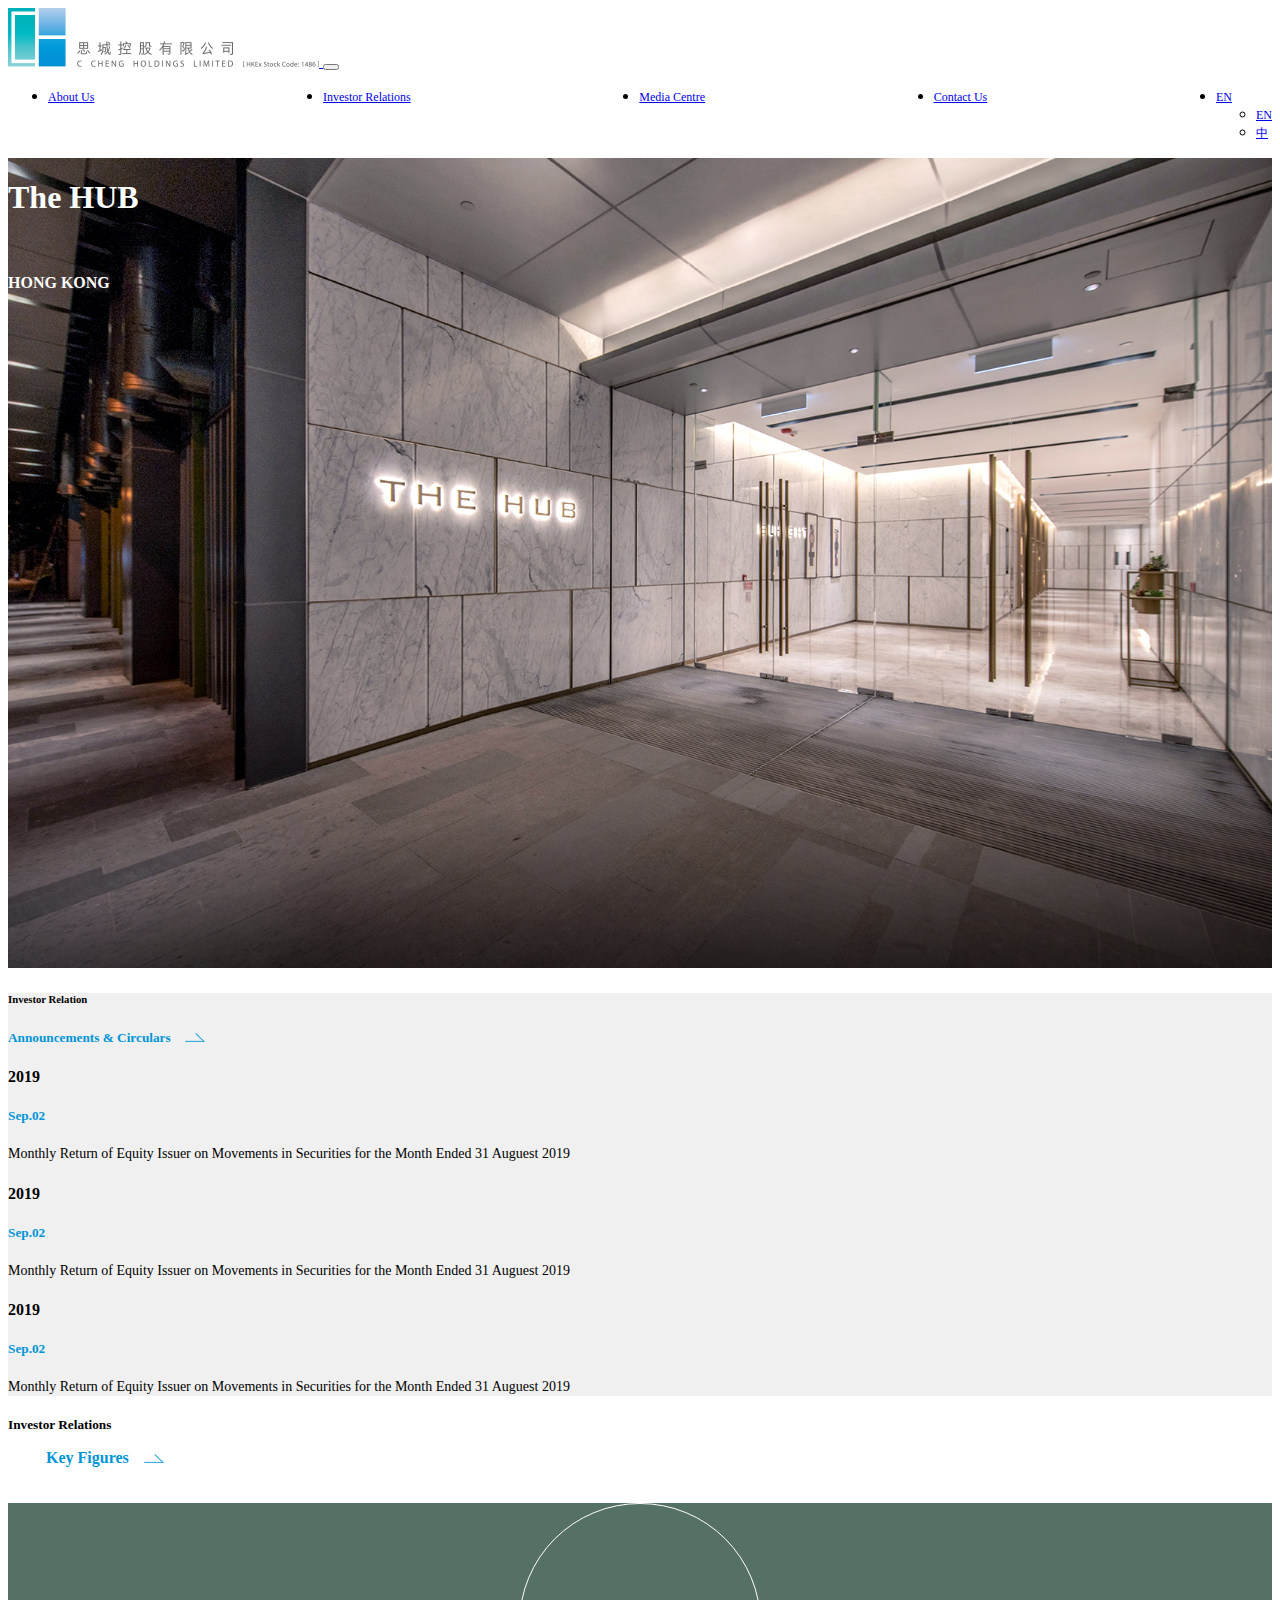
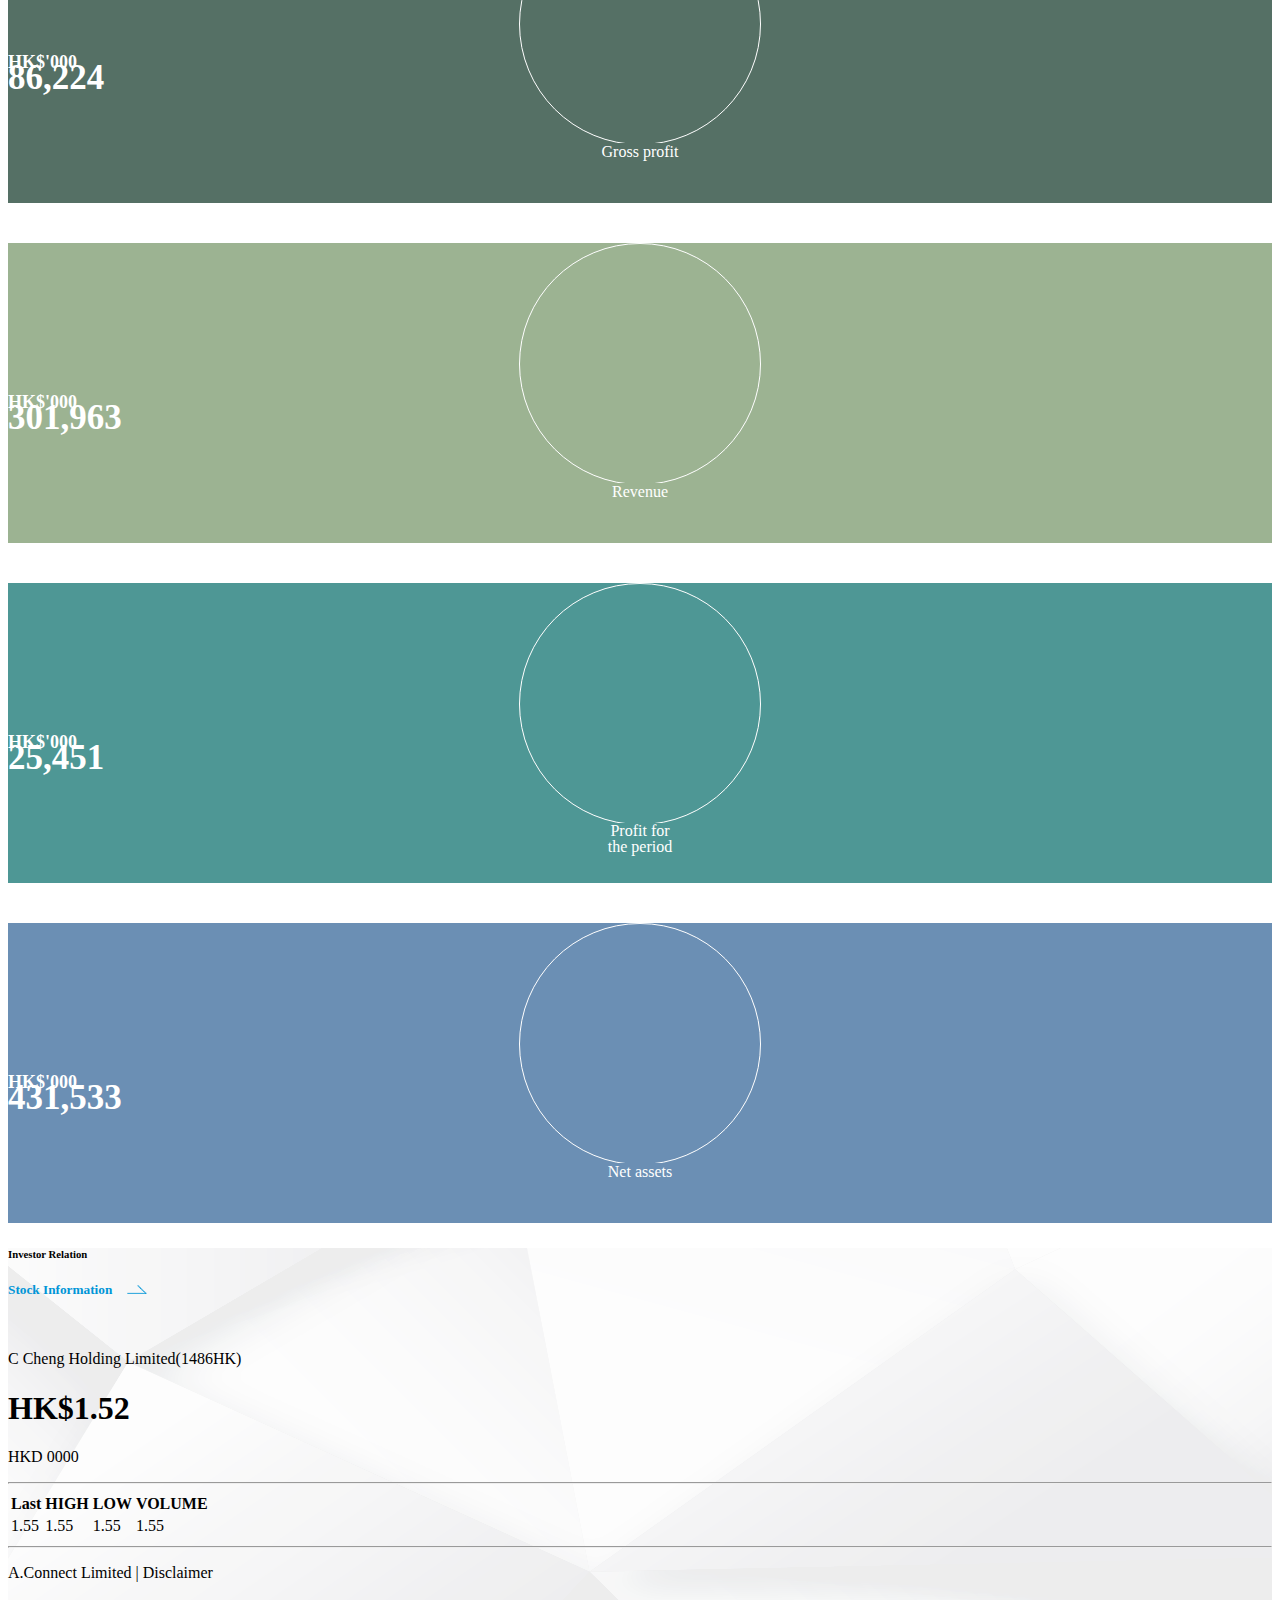
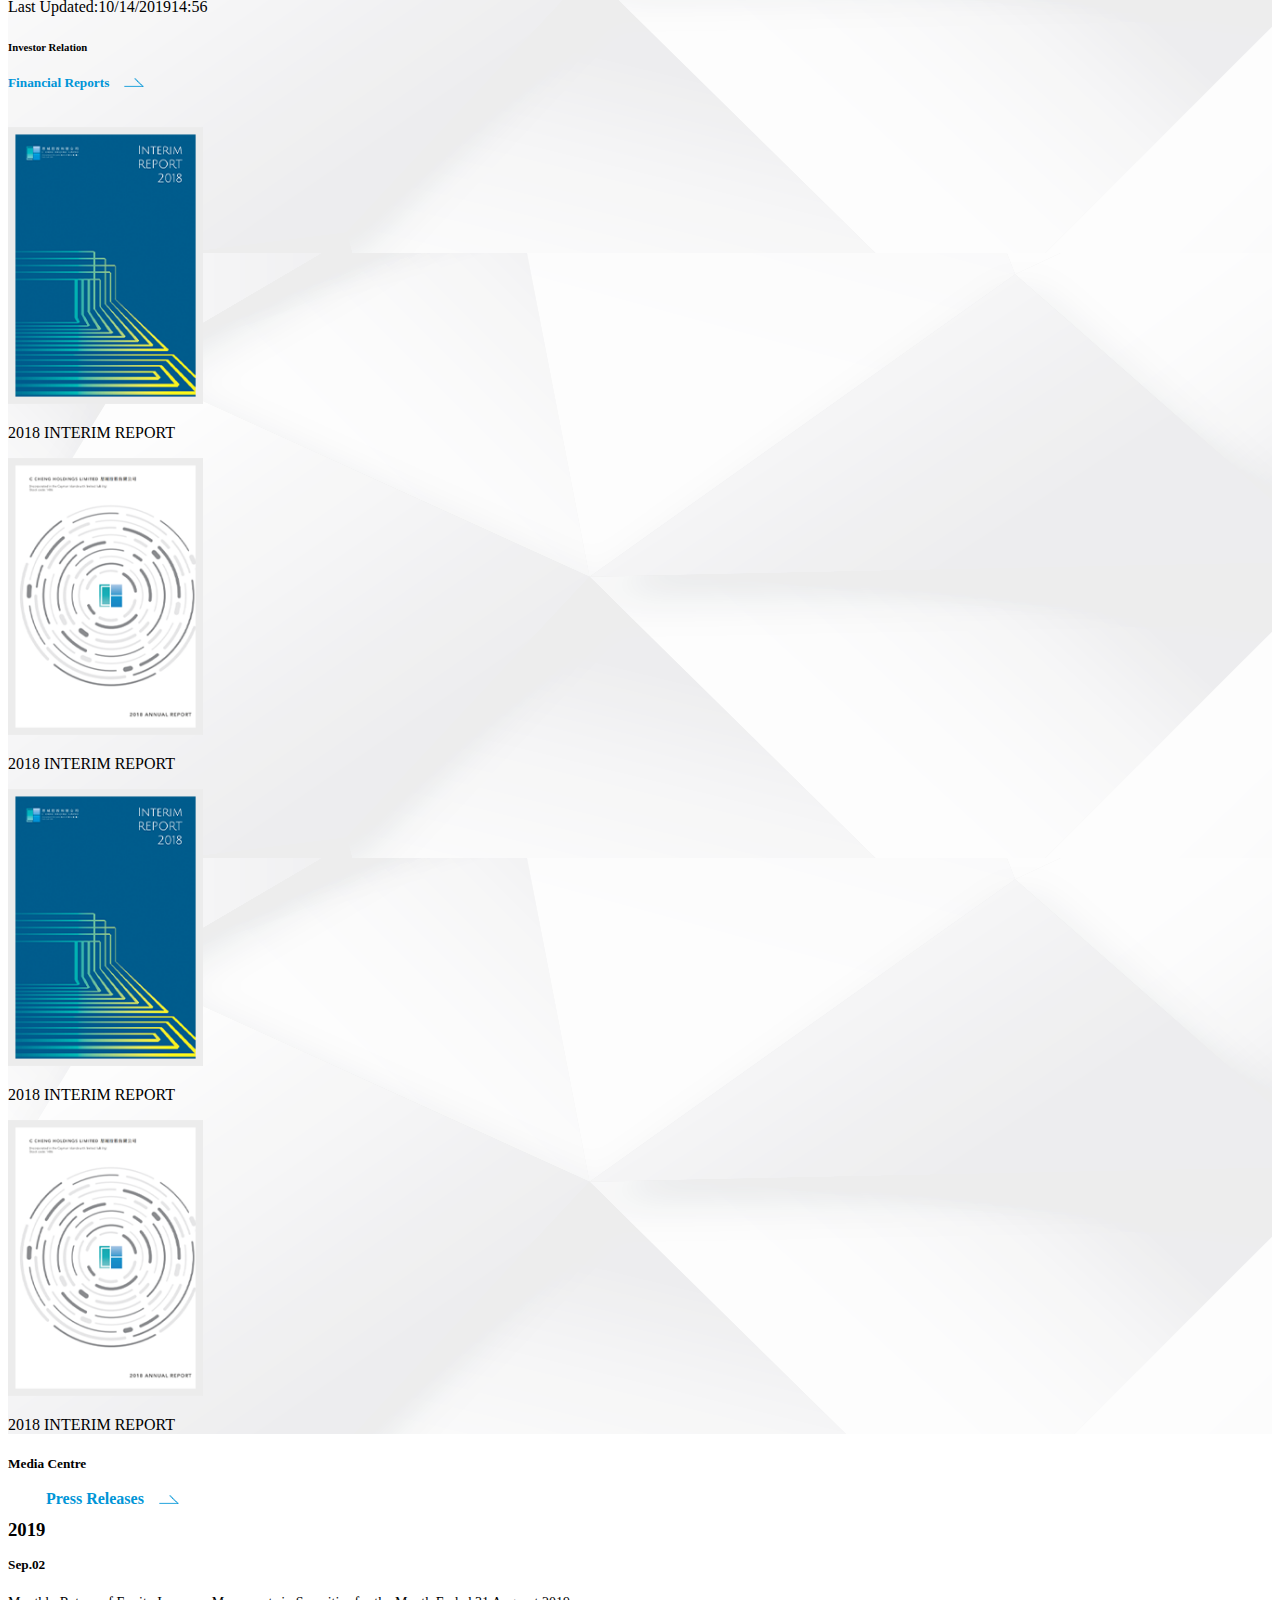
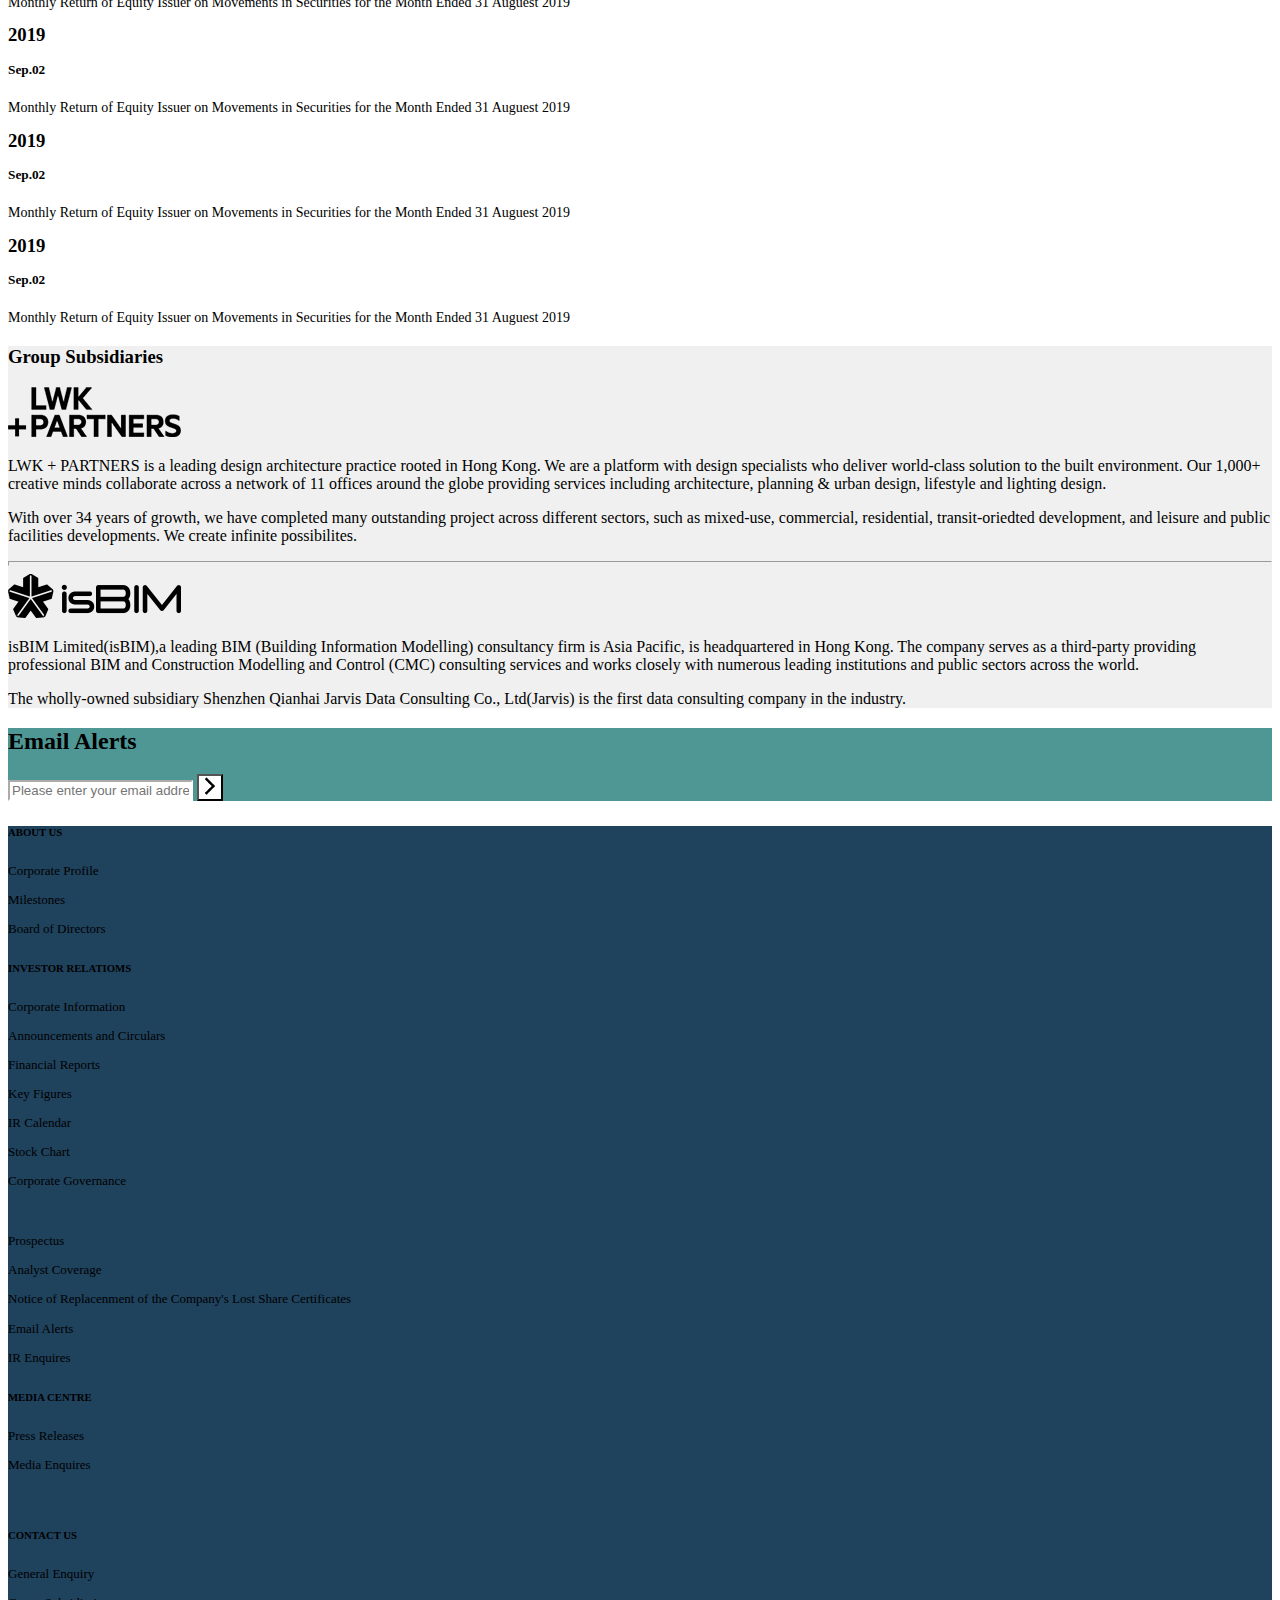
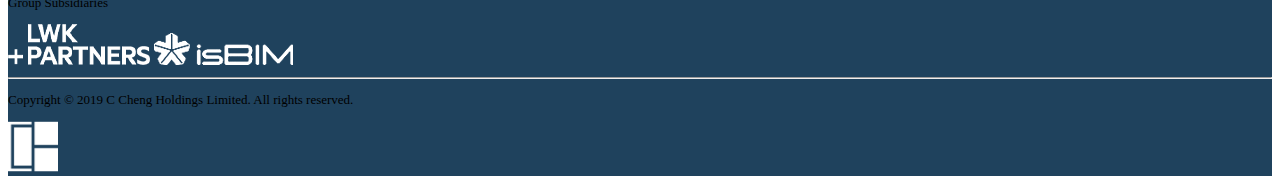
==== index.html @ ba2a8499 "Added new files" ====
<!DOCTYPE html>
<html lang="en">
<head>

    <link href="https://cdn.jsdelivr.net/npm/bootstrap@5.0.2/dist/css/bootstrap.min.css" rel="stylesheet" integrity="sha384-EVSTQN3/azprG1Anm3QDgpJLIm9Nao0Yz1ztcQTwFspd3yD65VohhpuuCOmLASjC" crossorigin="anonymous">
    <script src="https://cdn.jsdelivr.net/npm/bootstrap@5.0.2/dist/js/bootstrap.bundle.min.js" integrity="sha384-MrcW6ZMFYlzcLA8Nl+NtUVF0sA7MsXsP1UyJoMp4YLEuNSfAP+JcXn/tWtIaxVXM" crossorigin="anonymous"></script>
    <link rel="stylesheet" href="css/style.css">

    <meta charset="UTF-8">
    <meta http-equiv="X-UA-Compatible" content="IE=edge">
    <meta name="viewport" content="width=device-width, initial-scale=1.0">
    <title>The HUB</title>
</head>
<body>
    <header>
        <div class="container">
            <div class="row g-0">
        <nav class="navbar navbar-expand-lg navbar-light  ">
            <div class="container-fluid">
              <a class="navbar-brand" href="#">
                <img class="brand-logo" src="img/logo.png">
              </a>
              <button class="navbar-toggler" type="button" data-bs-toggle="collapse" data-bs-target="#navbarNavDropdown" aria-controls="navbarNavDropdown" aria-expanded="false" aria-label="Toggle navigation">
                <span class="navbar-toggler-icon"></span>
              </button>
              <div class="collapse navbar-collapse justify-content-center" id="navbarNavDropdown">
                <ul class="navbar-nav  ">
                  <li class="nav-item text-nowrap  mx-md-2  mx-lg-3 mx-xl-5">
                    <a class="nav-link active" aria-current="page" href="#">About Us</a>
                  </li>
                  <li class="nav-item text-nowrap  mx-md-2 mx-lg-3 mx-xl-5">
                    <a class="nav-link active" href="#investor">Investor Relations</a>
                  </li>
                  <li class="nav-item text-nowrap  mx-md-2 mx-lg-3 mx-xl-5">
                    <a class="nav-link active" href="#press-releases">Media Centre</a>
                  </li>
                  <li class="nav-item text-nowrap  mx-md-2 mx-lg-3 mx-xl-5">
                    <a class="nav-link active" href="#email">Contact Us</a>
                  </li>
                  <li class="nav-item dropdown  mx-md-2  mx-lg-3 mx-xl-5">
                    <a class="nav-link dropdown-toggle active" href="#" id="navbarDropdownMenuLink" role="button" data-bs-toggle="dropdown" aria-expanded="false">
                      EN
                    </a>
                    <ul class="dropdown-menu" aria-labelledby="navbarDropdownMenuLink">
                      <li><a class="dropdown-item" href="#">EN</a></li>
                      <li><a class="dropdown-item" href="#">中</a></li>
                    </ul>
                  </li>
                </ul>
              </div>
            </div>
          </nav>
        </div>
        </div>
    </header>


        
        <div class="banner">

            <div class="color-overlay d-flex justify-content-center align-items-center">
                <h1>The HUB </h1>
            </div>
            <div class="color-overlay d-flex justify-content-center align-items-center">
                <p>HONG KONG</p>
            </div>
        
    </div>
      <section id="investor" class="p-5">
        <div class="container">
            <div class="row text-left pt-5 pb-5">
                <div class="col-md-3  text-left">
                    <h6>Investor Relation</h6>
                    <h5>Announcements & Circulars 
                        <a href="#"><img class="arrow-icon" src="img/iconfinder_basics-04_296827.png" alt=""></a>
                        
                    
                    </h5>
                </div>
                <div class="col-md-2 offset-1">
                    <h4>2019</h4>
                    <h5>Sep.02</h5>
                    <p>Monthly Return of Equity Issuer on Movements in Securities for the Month Ended 31 Auguest 2019</p>
                </div>
                <div class="col-md-2 offset-1">
                    <h4>2019</h4>
                    <h5>Sep.02</h5>
                    <p>Monthly Return of Equity Issuer on Movements in Securities for the Month Ended 31 Auguest 2019</p>
                </div>
                <div class="col-md-2 offset-1">
                    <h4>2019</h4>
                    <h5>Sep.02</h5>
                    <p>Monthly Return of Equity Issuer on Movements in Securities for the Month Ended 31 Auguest 2019</p>
                </div>
            </div>
        </div>
      </section>
      <section id="keyfigure">
        <div class="container">
            <div class="row pt-4 pb-4">
                <div class="col pt-4 text-center align-items-center justify-content-center" >
                    <h5>Investor Relations</h5>
                    <h4>Key Figures 
                        <a href="#"><img class="arrow-icon" src="img/iconfinder_basics-04_296827.png" alt=""></a>
                    </h4>
                    
                </div>
            </div>
        </div>
        <div class="row w-100 pt-4 m-0">
            <div class="col-md" style="background-color: #557065; height:300px;position: relative;padding: 0;">
            <div class="circle"></div>
            <h5 class="text-center p-absolute circle-inner-text">HK$'000</h5>
            <h3 class="text-center p-absolute circle-inner-num pt-3">86,224</h3>
            <div class="circle-mask"style="background: #557065;">
            <div class="text-center">Gross profit</div>
            </div>
            
            </div>
            <div class="col-md" style="background-color: #9cb392; height:300px;position: relative;padding: 0;">
                <div class="circle"></div>
                <h5 class="text-center p-absolute circle-inner-text">HK$'000</h5>
                <h3 class="text-center p-absolute circle-inner-num pt-3">301,963</h3>
                <div class="circle-mask"style="background: #9cb392;">
                    <div class="text-center">Revenue</div>
                </div>
            </div>
            <div class="col-md" style="background-color: #4e9795; height:300px;position: relative;padding: 0;" >
                <div class="circle"></div>
                <h5 class="text-center p-absolute circle-inner-text">HK$'000</h5>
                <h3 class="text-center p-absolute circle-inner-num pt-3">25,451</h3>
                <div class="circle-mask"style="background: #4e9795;">
                    <div class="text-center" style="line-height:1;">Profit for <br> the period</div>
                </div>
            </div>
            <div class="col-md" style="background-color: #6b8fb4; height:300px;position: relative;padding: 0;" >
                <div class="circle"></div>
                <h5 class="text-center p-absolute circle-inner-text">HK$'000</h5>
                <h3 class="text-center p-absolute circle-inner-num pt-3">431,533</h3>
                <div class="circle-mask"style="background: #6b8fb4;">
                    <div class="text-center">Net assets</div>
                </div>
            </div>
        </div>
      </section>
      <section id="stock" class="pt-4 pb-5">
        <div class="container-md">
            <div class="row">
                <div class="col">
                    <h6>Investor Relation</h6>
                    <h5>Stock Information 
                        <a href="#"><img class="arrow-icon" src="img/iconfinder_basics-04_296827.png" alt=""></a>
                    </h5>
                    <br>
                    <p class="m-0">C Cheng Holding Limited(1486HK)</p>
                    <h1 class="m-0">HK$1.52</h1>
                    <p class="m-0">HKD 0000</p>
                    <hr class="m-0">
                    <table class="table table-borderless">
                       <thead>
                        <tr>
                            <th scope="col">Last</th>
                            <th scope="col">HIGH</th>
                            <th scope="col">LOW</th>
                            <th scope="col">VOLUME</th>
                        </tr>
                       </thead>
                       <tbody>
                        <tr>
                            <td>1.55</td>
                            <td>1.55</td>
                            <td>1.55</td>
                            <td>1.55</td>
                        </tr>
                       </tbody>
                    </table>
                    <hr class="m-0">
                    <p class="m-0">A.Connect Limited | Disclaimer</p>
                    <p class="m-0">Last Updated:10/14/201914:56</p>
                    
                </div>
                <div class="col-md-8 text-left">
                    <h6>Investor Relation</h6>
                    <h5>Financial Reports
                        <a href="#"><img class="arrow-icon" src="img/iconfinder_basics-04_296827.png" alt=""></a>
                    </h5>
                    <br>
                    <div class="row">
                        <div class="col-sm">
                            <img style="width: 195px;" src="img/card1.png" alt="">
                                <p class="card-text">2018 INTERIM REPORT</p>
                        </div>
                        <div class="col-sm">
                            <img style="width: 195px;" src="img/card2.png" alt="">
                                <p class="card-text">2018 INTERIM REPORT</p>
                        </div>

                        <div class="col-sm">
                            <img style="width: 195px;" src="img/card1.png" alt="">
                                <p class="card-text">2018 INTERIM REPORT</p>
                        </div>
                        <div class="col-sm">
                            <img style="width: 195px;" src="img/card2.png" alt="">
                                <p class="card-text">2018 INTERIM REPORT</p>
                        </div>


                    </div>
                </div>
            </div>
        </div>
      </section>

      <section id="press-releases"> 
        <div class="container">
            <div class="row pt-5 pb-5">
                <div class="col-md text-center align-items-center justify-content-center">
                    <h5>Media Centre</h5>
                    <h4>Press Releases
                         <a href="#"><img class="arrow-icon" src="img/iconfinder_basics-04_296827.png" alt=""></a>
                     </h4>
                </div>
            </div>
            <div class="row pt-5 pb-5">
                <div class="col"><h3>2019</h3>
                    <h5>Sep.02</h5>
                    <p>Monthly Return of Equity Issuer on Movements in Securities for the Month Ended 31 Auguest 2019</p>
                </div>
                <div class="col"><h3>2019</h3>
                    <h5>Sep.02</h5>
                    <p>Monthly Return of Equity Issuer on Movements in Securities for the Month Ended 31 Auguest 2019</p>
                </div>
                <div class="col"><h3>2019</h3>
                    <h5>Sep.02</h5>
                    <p>Monthly Return of Equity Issuer on Movements in Securities for the Month Ended 31 Auguest 2019</p>
                </div>
                <div class="col"><h3>2019</h3>
                    <h5>Sep.02</h5>
                    <p>Monthly Return of Equity Issuer on Movements in Securities for the Month Ended 31 Auguest 2019</p>
                </div>
            </div>
        </div>
        </section>

    <section id="group-subsidiaries">
        <div class="container">
            <div class="row pt-5 pb-5">
                <div class="col-md2 pb-5 text-center">
                    <h3>Group Subsidiaries</h3>
                </div>
                <div class="row">
                    <div class="col-md-2 offset-md-2 d-flex justify-content-center align-items-center" >
                        <img src="img/lwklogo.png" alt="">
                    </div>
                    <div class="col-md-6 offset-1 text-left">
                        <p>LWK + PARTNERS is a leading design architecture practice rooted in Hong Kong.
                             We are a platform with design specialists who deliver world-class solution to
                              the built environment. Our 1,000+ creative minds collaborate across a network 
                              of 11 offices around the globe providing services including architecture, planning
                               & urban design, lifestyle and lighting design.</p>
                            
                            <p>With over 34 years of growth, we have completed many outstanding project across 
                                different sectors, such as mixed-use, commercial, residential, transit-oriedted
                                 development, and leisure and public facilities developments. We create infinite
                                  possibilites.</p>
                            
                            

                        
                    </div>
                </div>
                <div class="row"><div class="col-md-9 offset-2"><hr style="height:3px ;"></div></div>
                <div class="row">
                    <div class="col-md-2 offset-md-2 d-flex justify-content-center align-items-center">
                    <img src="img/isBIM-logo.png" alt="">
                    </div>
                    <div class="col-md-6  offset-1 text-left">
                        <p>isBIM Limited(isBIM),a leading BIM (Building Information Modelling) consultancy 
                            firm is Asia Pacific, is headquartered in Hong Kong. The company serves as a 
                            third-party providing professional BIM and Construction Modelling and Control 
                            (CMC) consulting services and works closely with numerous leading institutions 
                            and public sectors across the world.</p>
                        
                        <p>The wholly-owned subsidiary Shenzhen Qianhai Jarvis Data Consulting Co., 
                            Ltd(Jarvis) is the first data consulting company in the industry.</p>
                    </div>
                </div>
            </div>
        </div>
    </section>
    <section id="email">
        <div class="container">
            <div class="row pt-4 pb-4 m-0">
                <div class="col-xl-2 offset-xl-2  d-flex justify-content-center align-items-center text-light">
                    <h2 class="m-0">Email Alerts</h2>
                </div>
                <div class="col-xl-6 in" style="width: 750px;" >
                    <div class="input-group input-group-lg">
                        <input type="text"
                        class="form-control"
                        placeholder="Please enter your email address"
                        >
                        <button class="btn" type="button" id="button-addon2"><img src="img/iconfinder_icon-ios7-arrow-back_211686.png" alt=""></button>
                    </div>
                </div>
        </div>
        </div>
    </section>
    <section id="footer">
        <div class="container">
            <div class="row pt-5 pb-5 text-light">
                <div class="col-md">
                    <h6>ABOUT US</h5>
                        <p>Corporate Profile</p>
                        <p>Milestones</p>
                        <p>Board of Directors</p>
                    </div>
                <div class="col-md">
                    <h6>INVESTOR RELATIOMS</h6>
                    <p>Corporate Information</p>
                    <p>Announcements and Circulars</p>
                    <p>Financial Reports</p>
                    <p>Key Figures</p>
                    <p>IR Calendar</p>
                    <P>Stock Chart</P>
                    <p>Corporate Governance</p>
                </div>
                <div class="col-md">
                    <br>
                    <p>Prospectus</p>
                    <p>Analyst Coverage</p>
                    <p style="line-height: 1.3;">Notice of Replacenment of the Company's Lost Share Certificates</p>
                    <p>Email Alerts</p>
                    <p>IR Enquires</p>
                </div>
                <div class="col-md">
                    <h6>MEDIA CENTRE</h6>
                    <p>Press Releases</p>
                    <p>Media Enquires</p>
                    <br>
                    <h6>CONTACT US</h6>
                    <p>General Enquiry</p>
                </div>
                <div class="col-md">
                    <p>Group Subsidiaries</p>
                    <img src="img/lwklogo-white.png" alt="">
                    <img class="mt-4" src="img/isBIM-logo-white.png" alt="">
                </div>
            </div>
            <div class="row bottom">
                <div class="col-sm-11 ">
                    <hr class="text-center" style="color: white;">
                    <p>Copyright © 2019 C Cheng Holdings Limited. All rights reserved. </p>
                </div>
                <div class="col-sm-1"><img style="width: 50px;" src="img/brand-logo-white.png" alt=""></div>
        </div>
            
        </div>
    </section>


    


</body>
</html>
---- css/style.css ----
@media(max-width: 375px){
    .brand-logo{
        width: 65%;
    }
    .navbar-toggler-icon{
        width: 70%;
    }
    .banner{
        min-height: 30vh;
    }
}

@media (max-width: 768px){
    .brand-logo{
        width: 75%;
    }
    .banner{
        min-height: 50vh;
    }

}


.navbar-nav{
    display: flex;
    justify-content: space-between;
}
.navbar-nav li a{
    font-size: 12px;
}


.banner{
    background-image: url("../img/Banner1.png");
    background-size: cover;
    min-height: 90vh;
    position: relative;
    background-position: center center;
    background-repeat: no-repeat;
    margin-top: 0px;
    padding: 0;
    z-index: 1;

    
}

.color-overlay h1{
   
    font-weight: 1200;
    color: white;
}
.color-overlay p{
    padding-top: 100px;
    color: white;
    font-weight: 600;
}

.color-overlay{
    position: absolute;
    width: 100%;
    height: 100%;

}
.arrow-icon{
    width: 20px;
    margin-left: 11px;
}

#investor{
    background-color: #f0f0f0;
}

#investor h5{
    font-weight: 900;
    color: #0095d7;
}
#investor p{
    line-height: 1.2;
    font-size: 14px;
}


#keyfigure h4 {
     line-height: 0.5;
     margin-left: 38px;
     color: #0095d7;
     font-weight: 900;
}
#keyfigure h5{ 
    line-height: 1;
}

#keyfigure .circle{
    margin-top: 40px;
    margin-left: auto;
    margin-right: auto;
    border: 1px solid#fff;
    border-radius: 50%;
    width: 240px;
    height: 240px;
}
#keyfigure .circle-mask{
    height: 60px;
    width: 100%;
    color: #fff;
    position: absolute;
    bottom: 0;
    text-align: center;
}
#keyfigure .circle-inner-text{
    position: absolute;
    
    top: 120px;
    width: 100%;
    color: #fff;
    font-size: 18px;
}
#keyfigure .circle-inner-num{
    position: absolute;
    font-weight: 900;
    top: 120px;
    width: 100%;
    color: #fff;
    font-size: 35px;
}

#stock{
    background-image: url('../img/background1.png');
}
#stock h5{
    line-height: 0.5;
    color: #0095d7;
    font-weight: 900;

}

#press-releases h3{
    line-height: 0.5;
    font-weight: 900;
}

#press-releases h4{
    line-height: 0.5;
    margin-left: 38px;
    color: #0095d7;
    font-weight: 900;
}
#press-releases p{
    line-height: 1.2;
    font-size: 14px;
}

#group-subsidiaries{
    background-color: #f0f0f0;
}


#email{
    background-color: #4e9795;
}
#email .btn{
    background-color: white;
}
#email .form-control{
    border-color: white;
}

#footer{
    background-color: #1f425d;
}

#footer h6{
    font-weight: 900;
}
#footer p{
    font-size: 13px;
}

#footer .row.bottom{
    border-top: 1px white;

}
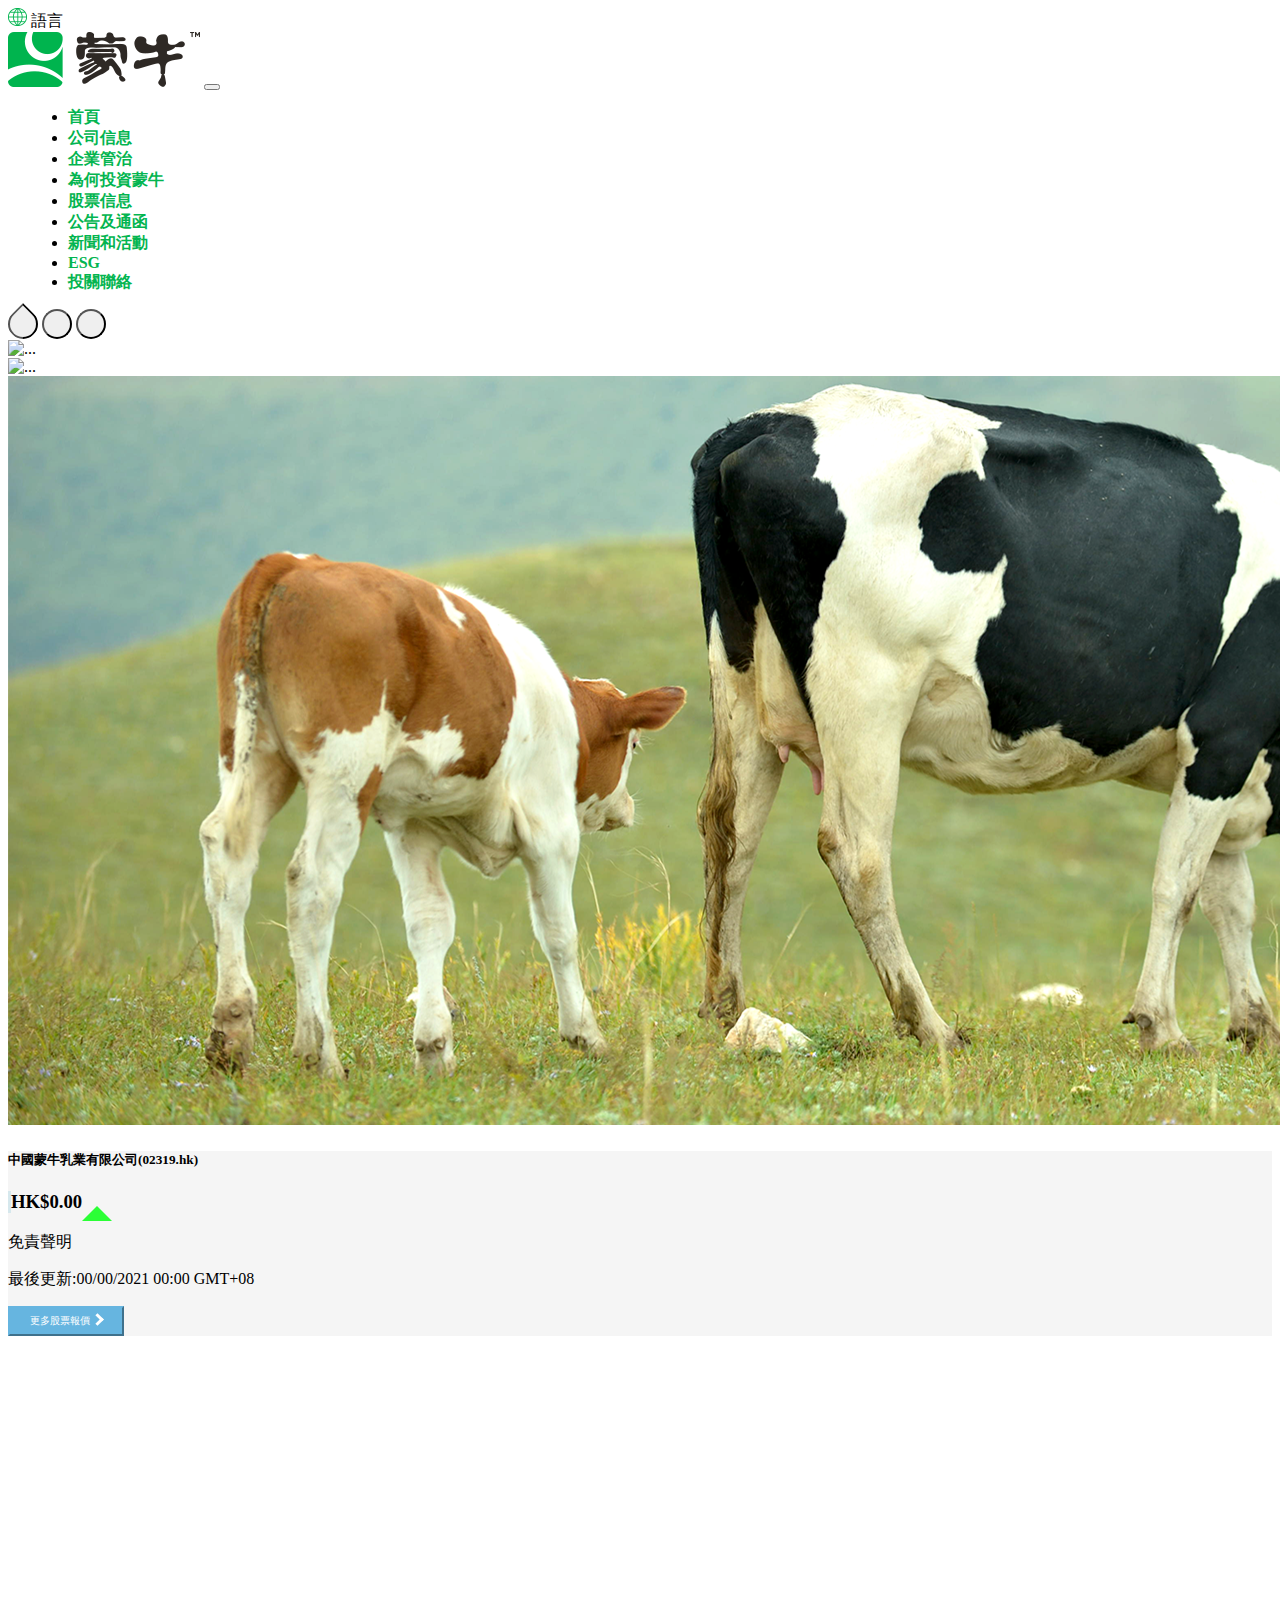
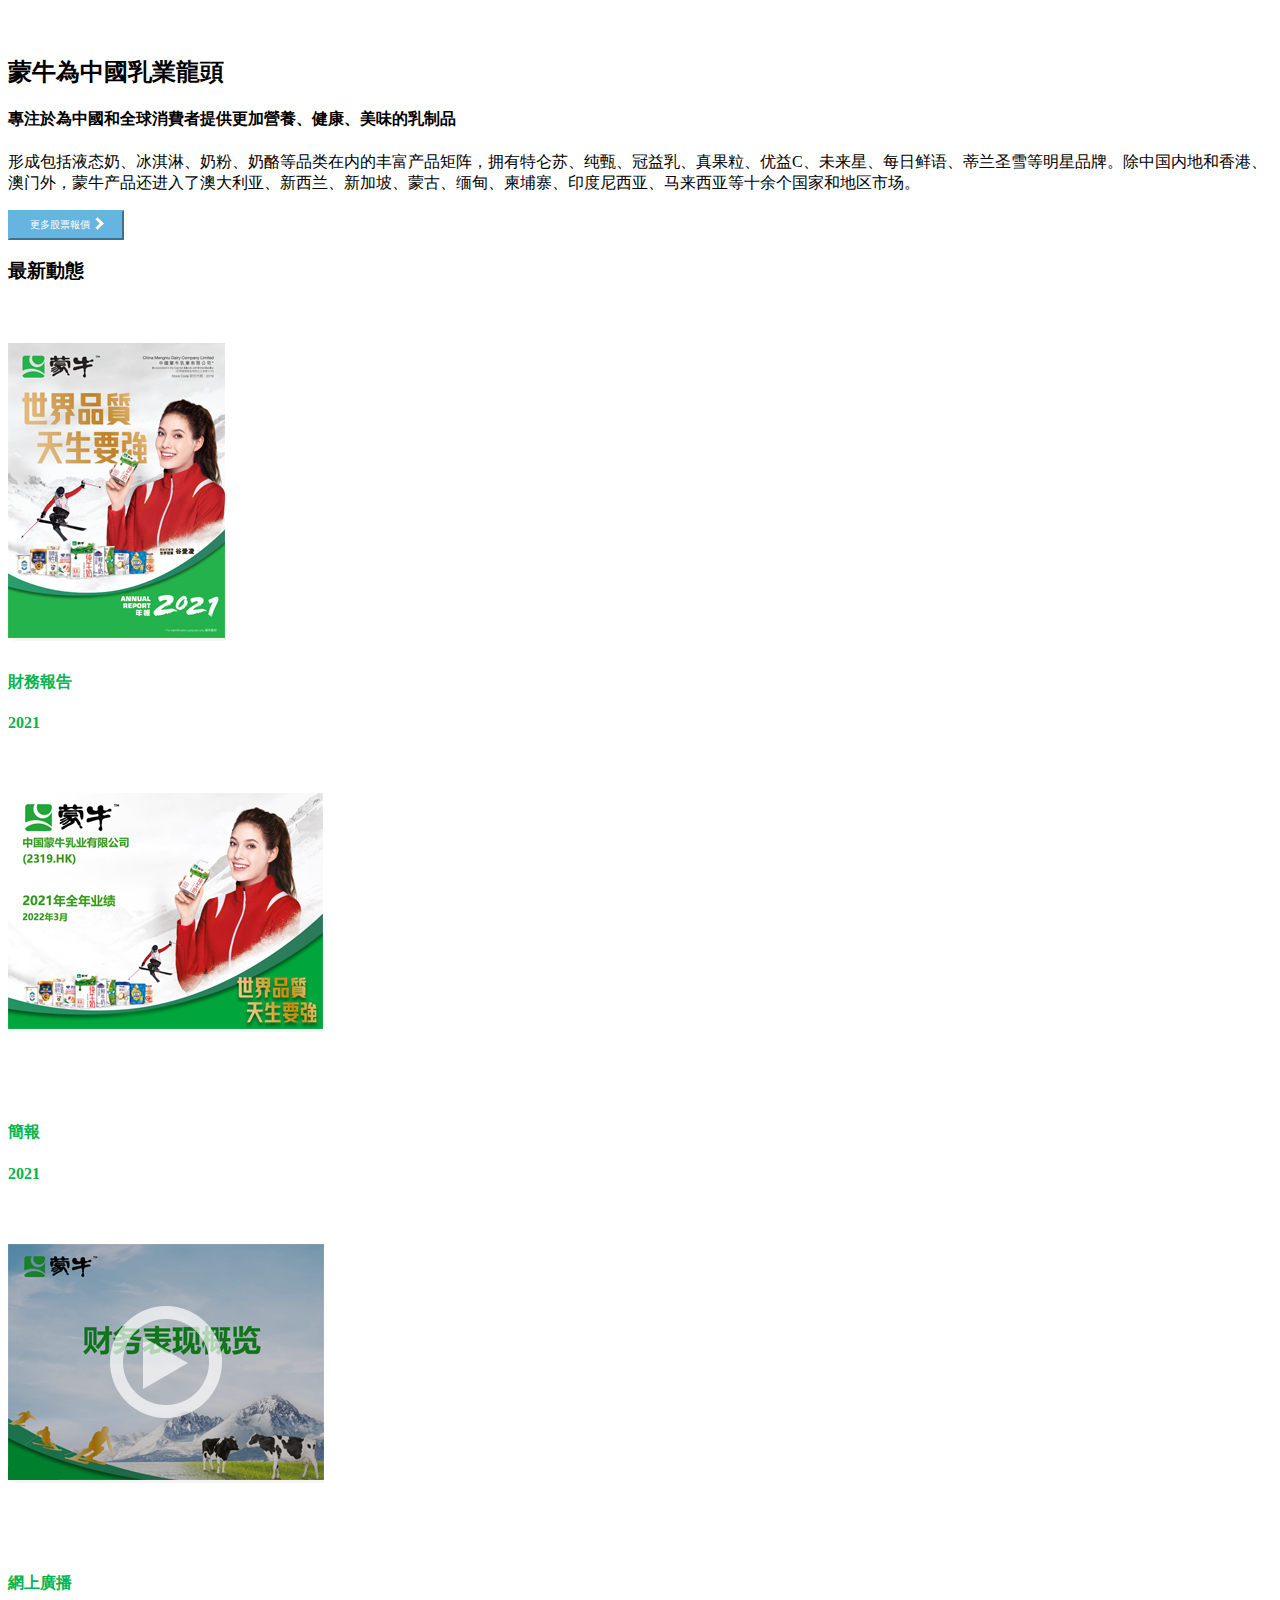
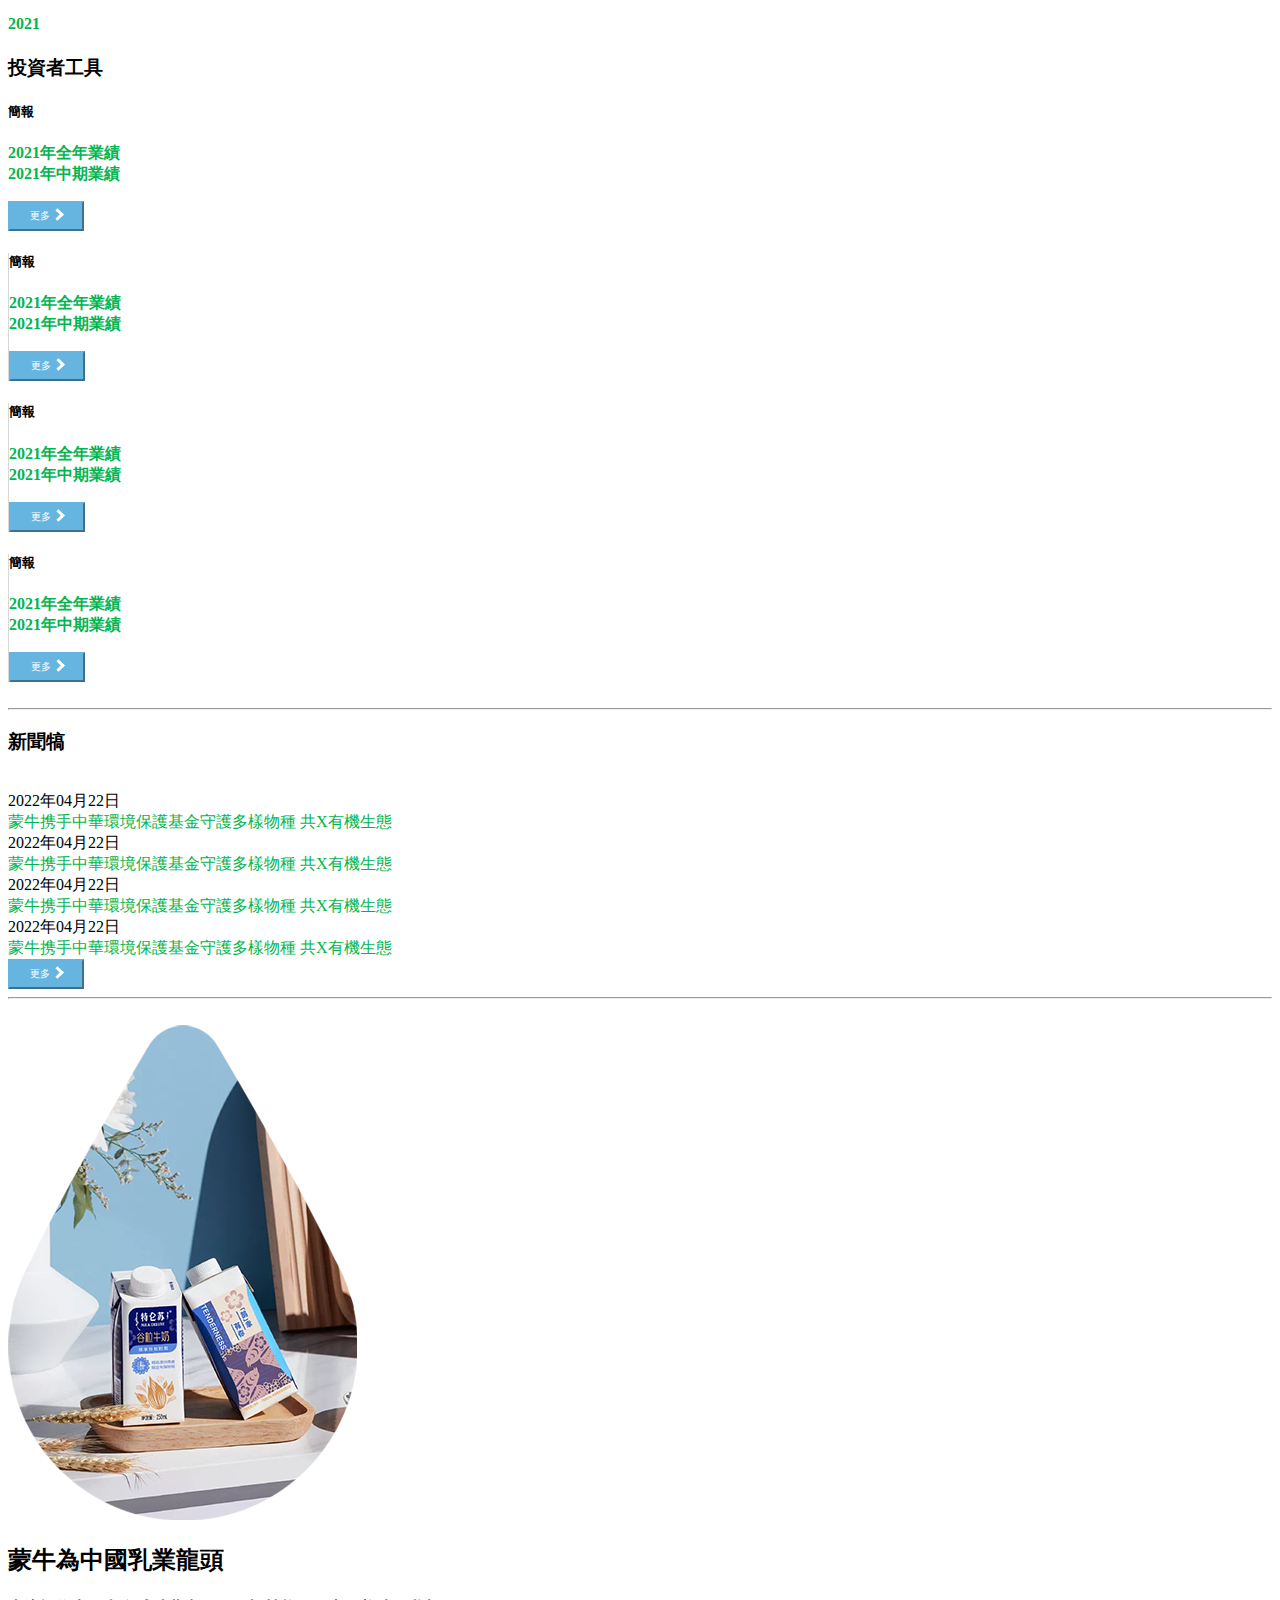
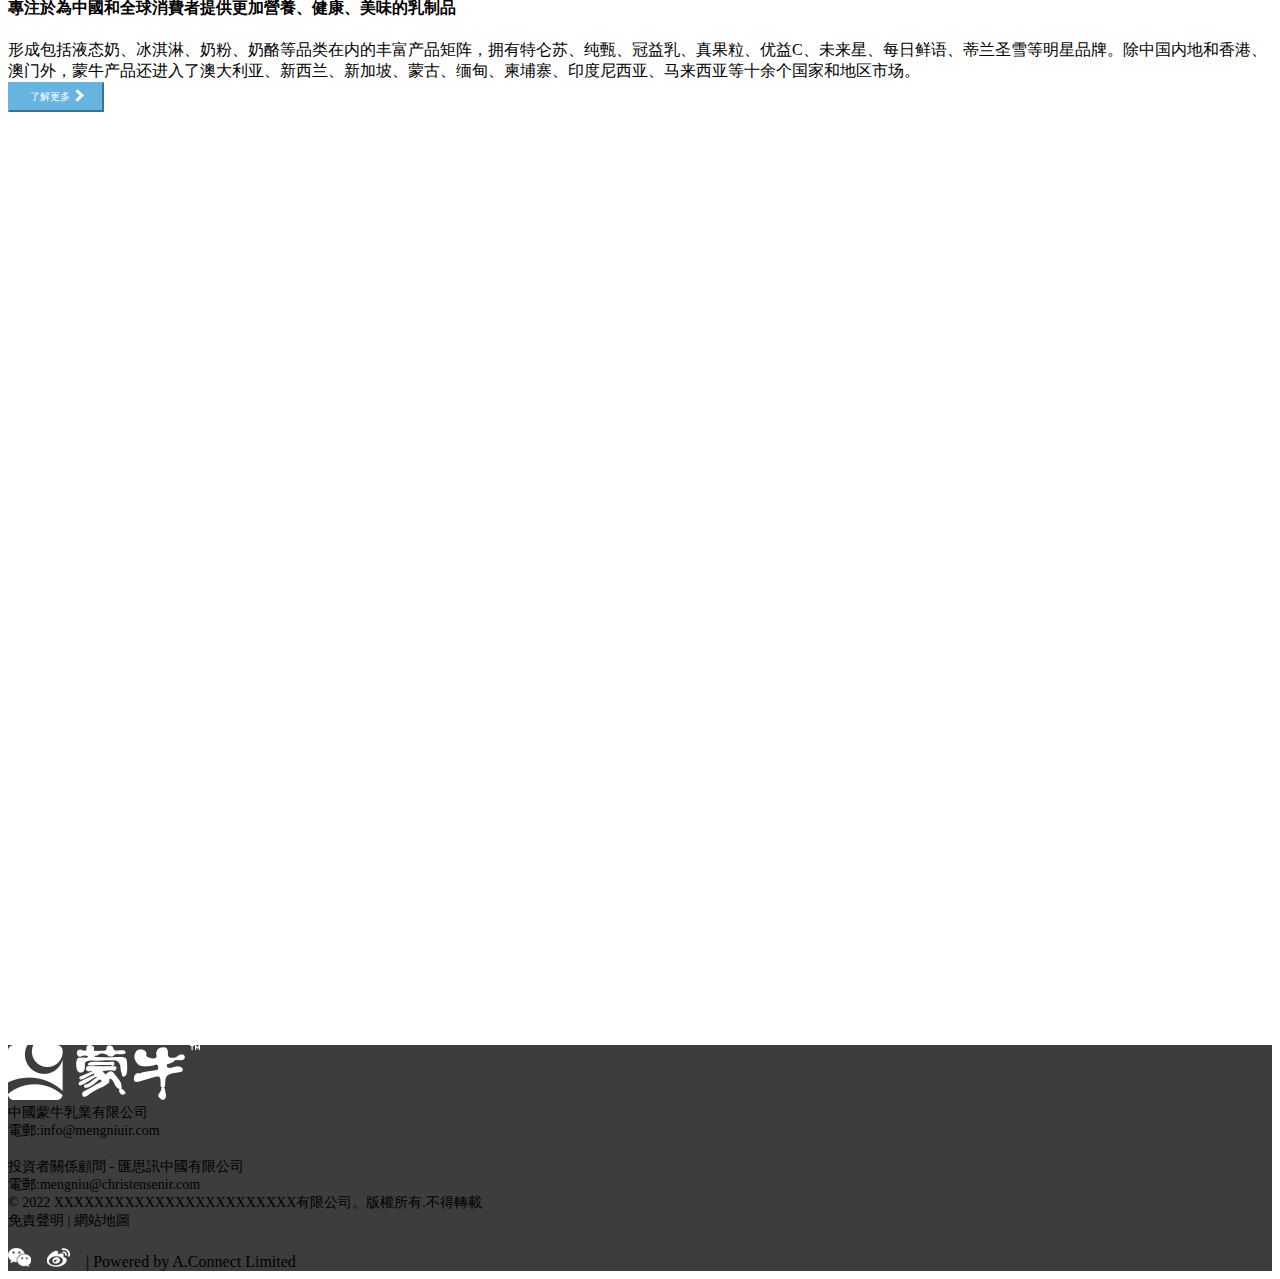
==== commit fcde9198: "cow" ====
--- a/index.html
+++ b/index.html
@@ -1,366 +1,372 @@
 <!DOCTYPE html>
 <html lang="en">
 <head>
-
     <link href="https://cdn.jsdelivr.net/npm/bootstrap@5.0.2/dist/css/bootstrap.min.css" rel="stylesheet" integrity="sha384-EVSTQN3/azprG1Anm3QDgpJLIm9Nao0Yz1ztcQTwFspd3yD65VohhpuuCOmLASjC" crossorigin="anonymous">
     <script src="https://cdn.jsdelivr.net/npm/bootstrap@5.0.2/dist/js/bootstrap.bundle.min.js" integrity="sha384-MrcW6ZMFYlzcLA8Nl+NtUVF0sA7MsXsP1UyJoMp4YLEuNSfAP+JcXn/tWtIaxVXM" crossorigin="anonymous"></script>
     <link rel="stylesheet" href="css/style.css">
+    <script src="./js/app.js"></script>
 
     <meta charset="UTF-8">
     <meta http-equiv="X-UA-Compatible" content="IE=edge">
     <meta name="viewport" content="width=device-width, initial-scale=1.0">
-    <title>The HUB</title>
+    <title>蒙牛</title>
 </head>
 <body>
-    <header>
-        <div class="container">
-            <div class="row g-0">
-        <nav class="navbar navbar-expand-lg navbar-light  ">
-            <div class="container-fluid">
-              <a class="navbar-brand" href="#">
-                <img class="brand-logo" src="img/logo.png">
-              </a>
-              <button class="navbar-toggler" type="button" data-bs-toggle="collapse" data-bs-target="#navbarNavDropdown" aria-controls="navbarNavDropdown" aria-expanded="false" aria-label="Toggle navigation">
-                <span class="navbar-toggler-icon"></span>
-              </button>
-              <div class="collapse navbar-collapse justify-content-center" id="navbarNavDropdown">
-                <ul class="navbar-nav  ">
-                  <li class="nav-item text-nowrap  mx-md-2  mx-lg-3 mx-xl-5">
-                    <a class="nav-link active" aria-current="page" href="#">About Us</a>
-                  </li>
-                  <li class="nav-item text-nowrap  mx-md-2 mx-lg-3 mx-xl-5">
-                    <a class="nav-link active" href="#investor">Investor Relations</a>
-                  </li>
-                  <li class="nav-item text-nowrap  mx-md-2 mx-lg-3 mx-xl-5">
-                    <a class="nav-link active" href="#press-releases">Media Centre</a>
-                  </li>
-                  <li class="nav-item text-nowrap  mx-md-2 mx-lg-3 mx-xl-5">
-                    <a class="nav-link active" href="#email">Contact Us</a>
-                  </li>
-                  <li class="nav-item dropdown  mx-md-2  mx-lg-3 mx-xl-5">
-                    <a class="nav-link dropdown-toggle active" href="#" id="navbarDropdownMenuLink" role="button" data-bs-toggle="dropdown" aria-expanded="false">
-                      EN
-                    </a>
-                    <ul class="dropdown-menu" aria-labelledby="navbarDropdownMenuLink">
-                      <li><a class="dropdown-item" href="#">EN</a></li>
-                      <li><a class="dropdown-item" href="#">中</a></li>
+    <div class="container">
+        <div class="text-end">
+            <img src="img/language.png" alt="">
+            <span>語言</span>
+        </div>
+    </div>
+
+    <nav class="navbar navbar-expand-lg navbar-light ">
+        <div class="container">
+          <a class="navbar-brand" href="#"><img src="img/logo.png" alt=""></a>
+          <button class="navbar-toggler" type="button" data-bs-toggle="collapse" data-bs-target="#navbarNav" aria-controls="navbarNav" aria-expanded="false" aria-label="Toggle navigation">
+            <span class="navbar-toggler-icon"></span>
+          </button>
+          <div class="collapse navbar-collapse" id="navbarNav">
+            <ul class="navbar-nav ms-auto">
+              <li class="nav-item">
+                <a class="nav-link active  " style="color:#03b550;" aria-current="page" href="#">首頁</a>
+              </li>
+              <li class="nav-item">
+                <a class="nav-link active" href="#">公司信息</a>
+              </li>
+              <li class="nav-item">
+                <a class="nav-link active" href="#">企業管治</a>
+              </li>
+              <li class="nav-item">
+                <a class="nav-link active"  href="#">為何投資蒙牛</a>
+              </li>
+              <li class="nav-item">
+                <a class="nav-link active" href="#">股票信息</a>
+              </li>
+              <li class="nav-item">
+                <a class="nav-link active" href="#">公告及通函</a>
+              </li>
+              <li class="nav-item">
+                <a class="nav-link active"  href="#">新聞和活動</a>
+              </li>
+              <li class="nav-item">
+                <a class="nav-link active" href="#">ESG</a>
+              </li>
+              <li class="nav-item">
+                <a class="nav-link active" href="#">投關聯絡</a>
+              </li>
+            </ul>
+          </div>
+        </div>
+    </nav>
+
+      <div id="carouselExampleIndicators" class="carousel slide" data-bs-ride="carousel">
+            <div class="carousel-indicators">
+                <button type="button" data-bs-target="#carouselExampleIndicators" data-bs-slide-to="0" class="active" aria-current="true" aria-label="Slide 1"></button>
+                <button type="button" data-bs-target="#carouselExampleIndicators" data-bs-slide-to="1" aria-label="Slide 2"></button>
+                <button type="button" data-bs-target="#carouselExampleIndicators" data-bs-slide-to="2" aria-label="Slide 3"></button>
+            </div>
+                <div class="carousel-inner">
+                    <div class="carousel-item active">
+                        <img src="img/banner1.png" class="d-block w-100" alt="...">
+                    </div>
+                    <div class="carousel-item">
+                        <img src="img/banner1.png" class="d-block w-100" alt="...">
+                    </div>
+                    <div class="carousel-item">
+                        <img src="img/banner2.png" class="d-block w-100" alt="...">
+                    </div>
+                </div>
+    </div>
+    <section id="stock">
+    <div class="bg-grey">
+        <div class="container">
+            <div class="row pt-2 pb-2 d-flex align-items-center">
+                <div class="col-12 col-xl-6 ">
+                    <div class="row d-flex align-items-center">
+                        <div class="col-7 col-sm-8 col-md-8 col-lg-8 col-xl-8">
+                            <h5 class="mb-0 ">中國蒙牛乳業有限公司(02319.hk)</h5>
+                        </div>
+                        <div class="col-4 col-sm-4 col-md-4 col-lg-4 col-xl-4  justify-content-end" style="border-left-style: solid;border-left-color: #d6e8ed;">
+                            <h3 class="mb-0  text-end" >HK$0.00 <i class="arrow-up ms-2"></i></h3>
+                        </div>
+                    </div>  
+                </div>
+
+
+                <div class="col-12 col-xl-5 offset-xl-1 ">
+                    <div class="row">
+                        <div class="col-8">
+                            <p class="mb-0">免責聲明</p>
+                            <p class="mb-0">最後更新:00/00/2021 00:00 GMT+08</p>
+                    </div>
+                    <div class="col-4  d-flex align-items-center justify-content-end">
+                        <button class="btn rounded-pill" type="submit">更多股票報價 <i class="arrow right"></i></button>
+                    </div>
+                </div>
+                </div>
+            </div>
+        </div>
+    </div>
+</section>
+
+<section id="intro">
+    <div class="container pt-5 pb-5">
+        <div class="row" >
+            <div class="col-12 col-sm-12 col-md-12 col-lg-6 col-xl-5 col-xxl-5">
+                <div class="video-outer">
+                    <iframe width="400" height="300" src="https://www.youtube.com/embed/wRO-97M4IsQ" title="YouTube video player" frameborder="0" allow="accelerometer; autoplay; clipboard-write; encrypted-media; gyroscope; picture-in-picture" allowfullscreen></iframe>
+                </div>
+               <!-- <img src="img/video1.png" alt=""> --> 
+               
+            </div>
+            <div class="col-12 col-sm-12 col-md-12 col-lg-6 col-xl-6 col-xxl-6">
+                <h2>蒙牛為中國乳業龍頭</h2>
+                <h4>專注於為中國和全球消費者提供更加營養、健康、美味的乳制品</h4>
+                <p>形成包括液态奶、冰淇淋、奶粉、奶酪等品类在内的丰富产品矩阵，拥有特仑苏、纯甄、冠益乳、真果粒、优益C、未来星、每日鲜语、蒂兰圣雪等明星品牌。除中国内地和香港、澳门外，蒙牛产品还进入了澳大利亚、新西兰、新加坡、蒙古、缅甸、柬埔寨、印度尼西亚、马来西亚等十余个国家和地区市场。</p>
+            </div>
+        </div>
+        <div class="text-end">
+            <button class="btn rounded-pill" type="submit">更多股票報價 <i class="arrow right"></i></button>
+        </div>
+    </div>
+</section>
+    <section id="update">
+        <div class="container-lg">
+            <h3>最新動態</h3>
+            <div class="row  mt-4 mb-4 justify-content-between">
+                <a  href="#" class="col-lg-4 text-center  bg-card ho mt-5 mb-5 ">
+                        <img src="img/card1.png" alt="">
+                        <h4 style="margin-top:30px">財務報告</h4>
+                        <h4>2021</h4>
+                 
+                </a>
+                <a href="#" class="col-lg-4 text-center  bg-card ho mt-5 mb-5">
+                    <img src="img/card2.png" alt="">
+                    <h4 style="margin-top:89px">簡報</h4>
+                    <h4>2021</h4>
+             
+                </a>
+                <a href="#" class="col-lg-4 text-center  bg-card ho mt-5 mb-5">
+                    <img src="img/card3.png" alt="">
+                    <h4 style="margin-top:89px">網上廣播</h4>
+                    <h4>2021</h4>
+            </a>
+            </div>
+        </div>
+    </section>
+    <section id="investor">
+        <div class="container">
+            <h3>投資者工具</h3>
+            <div class="row">
+                <div class="col-md ">
+                    <h5 class="mt-4 mb-5">簡報</h5>
+                    <ul class="mb-5">
+                        <li>
+                            <a class="text-green" href="">2021年全年業績</a>
+                        </li>
+                        <li>
+                            <a class="text-green" href="">2021年中期業績</a>
+                        </li>
                     </ul>
-                  </li>
-                </ul>
-              </div>
-            </div>
-          </nav>
-        </div>
-        </div>
-    </header>
-
-
+                    <button class="btn rounded-pill" type="submit">更多 <i class="arrow right"></i></button>
+
+                </div>
+                <div class="col-md b-line text-center">
+                    <h5 class="mt-4 mb-5">簡報</h5>
+                    <ul class="mb-5">
+                        <li>
+                            <a class="text-green" href="">2021年全年業績</a>
+                        </li>
+                        <li>
+                            <a class="text-green" href="">2021年中期業績</a>
+                        </li>
+                    </ul>
+                    <button class="btn rounded-pill" type="submit">更多 <i class="arrow right"></i></button>
+
+                </div>
+                <div class="col-md b-line text-center">
+                    <h5 class="mt-4 mb-5">簡報</h5>
+                    <ul class="mb-5">
+                        <li>
+                            <a class="text-green" href="">2021年全年業績</a>
+                        </li>
+                        <li>
+                            <a class="text-green" href="">2021年中期業績</a>
+                        </li>
+                    </ul>
+                    <button class="btn rounded-pill" type="submit">更多 <i class="arrow right"></i></button>
+
+                </div>
+                <div class="col-md b-line text-center">
+                    <h5 class="mt-4 mb-5">簡報</h5>
+                    <ul class="mb-5">
+                        <li>
+                            <a class="text-green" href="">2021年全年業績</a>
+                        </li>
+                        <li>
+                            <a class="text-green" href="">2021年中期業績</a>
+                        </li>
+                    </ul>
+                    <button class="btn rounded-pill" type="submit">更多 <i class="arrow right"></i></button>
+
+                </div>
+                
+
+            </div>
+            <br>
+            <hr>
+        </div>
+    </section>
+
+    <section id="news">
+        <div class="container">
+            <h3>新聞犒</h3>
+            <br>
+            <div  class="d-flex mt-5 mb-5">
+                <div class="w-50"> 
+                    <p>2022年04月22日</p>
+                    <p class="text-green">蒙牛携手中華環境保護基金守護多樣物種 共X有機生態</p>
+                </div>
+                <div class="w-50" >
+                    <p>2022年04月22日</p>
+                    <p class="text-green">蒙牛携手中華環境保護基金守護多樣物種 共X有機生態</p>
+                </div>
+            </div>
+
+            <div  class="d-flex mt-5 mb-5">
+                <div  class="w-50 "> 
+                    <p>2022年04月22日</p>
+                    <p class="text-green">蒙牛携手中華環境保護基金守護多樣物種 共X有機生態</p>
+                </div>
+                <div class="w-50" >
+                    <p>2022年04月22日</p>
+                    <p class="text-green">蒙牛携手中華環境保護基金守護多樣物種 共X有機生態</p>
+                </div >
+            </div>
+
+            
+
+
+            <button class="btn rounded-pill" type="submit">更多 <i class="arrow right"></i></button>
+            <br>
+            <hr>
+            <br>
+
+            <div class="row" >
+                <div class="col-12 col-sm-12 col-md-12 col-lg-6 col-xl-5 col-xxl-5 text-center">
+                    <img src="img/img_0562.png" alt="">
+                </div>
+                <div class="col-12 col-sm-12 col-md-12 col-lg-6 col-xl-6 offset-xl-1 col-xxl-6 offset-xxl-1 d-flex justify-content-end align-items-center" >
+                    <div>
+                    <h2>蒙牛為中國乳業龍頭</h2>
+                    <h4>專注於為中國和全球消費者提供更加營養、健康、美味的乳制品</h4>
+                    <p>形成包括液态奶、冰淇淋、奶粉、奶酪等品类在内的丰富产品矩阵，拥有特仑苏、纯甄、冠益乳、真果粒、优益C、未来星、每日鲜语、蒂兰圣雪等明星品牌。除中国内地和香港、澳门外，蒙牛产品还进入了澳大利亚、新西兰、新加坡、蒙古、缅甸、柬埔寨、印度尼西亚、马来西亚等十余个国家和地区市场。</p>
+                    </div>
+                </div>
+            </div>
+            <div class="text-end">
+                <button class="btn rounded-pill" type="submit">了解更多 <i class="arrow right"></i></button>
+            </div>
+        </div>
+    </section>
+
+    <section id="event">
+        <div class="container mt-5 mb-5 reveal">
+            <div class="row  bg-grey">
+                <div class="col-12 col-lg-7">
+                    <div class="m-5 ">
+                        <h3>即將舉行的活動</h3>
+                        <hr>
+                        <div class="event-field">
+                            <details>
+                                <summary>
+                                    <div class="d-flex">
+                                        <h4 class="text-green">22</h4>
+                                        <div class="ms-4">
+                                            <p class="m-0">8月2022年</p>
+                                            <p>14:00 - 16:00</p>
+                                        </div>
+                                    </div>
+                                </summary>
+                                <div class="details-content">
+                                    <div>
+                                        <h5>未來活動XXXXXXXXX0001</h5>
+                                            <div class="d-flex">
+                                                <p style="width:20% ;">地址:</p>
+                                                <p>香港銅鑼灣告士打道262號中糧大廈32樓</p>
+                                            </div>
+                                    </div>
+                                </div>
+                            </details>
+                            <hr>
+                            <details>
+                                <summary>
+                                    <div class="d-flex">
+                                        <h4 class="text-green">07</h4>
+                                        <div class="ms-4">
+                                            <p class="m-0">11月2022年</p>
+                                            <p>14:00 - 16:00</p>
+                                        </div>
+                                    </div>
+                                </summary>
+                                <div class="details-content">
+                                    <div>
+                                        <h5>未來活動XXXXXXXXX0001</h5>
+                                            <div class="d-flex">
+                                                <p style="width:20% ;" >地址:</p>
+                                                <p >香港銅鑼灣告士打道262號中糧大廈32樓</p>
+                                            </div>
+                                    </div>
+                                </div>
+                            </details>
+                        </div>
+
+                        
+
+                    </div>
+                </div>
+                <div class="col-12 col-lg-5 ">
+                    <div >
+                        <img src="./img/img_0556.png" alt="">
+                    </div>
+                </div>
+
+            </div>
+
+        </div>
+
+    </section>
+
+    <footer >
+        <div class="container">
+            <div class="row mt-2">
+                <div class="col-lg-2 mt-5 mb-4 d-flex justify-content-center align-items-center">
+                    <img src="./img/logo-white.png" alt="">
+                </div>
+
+                <div class="col-lg-4  mt-5 mb-4 text-light">
+                    <p class="m-0">中國蒙牛乳業有限公司</p>
+                    <p  class="m-0">電郵:info@mengniuir.com</p>
+                    <br>
+                    <p  class="m-0">投資者關係顧問 - 匯思訊中國有限公司</p>
+                    <p  class="m-0">電郵:mengniu@christensenir.com</p>
+                </div>
+
+                <div class="col-lg-6 mt-5 mb-4 text-light text-end">
+                    <p>	© 2022 XXXXXXXXXXXXXXXXXXXXXXXX有限公司。版權所有.不得轉載</p>
+                    <p>免責聲明 | 網站地圖</p>
+                    <br>
+                    <a href="#"><img src="./img/wechat_icon.png" alt=""></a>
+                    <a href="#"><img src="./img/weibo_icon.png" alt=""></a>
+                    <span> | Powered by A.Connect Limited</span>
+                </div>
+                
+
+            </div>
+        </div>
         
-        <div class="banner">
-
-            <div class="color-overlay d-flex justify-content-center align-items-center">
-                <h1>The HUB </h1>
-            </div>
-            <div class="color-overlay d-flex justify-content-center align-items-center">
-                <p>HONG KONG</p>
-            </div>
-        
-    </div>
-      <section id="investor" class="p-5">
-        <div class="container">
-            <div class="row text-left pt-5 pb-5">
-                <div class="col-md-3  text-left">
-                    <h6>Investor Relation</h6>
-                    <h5>Announcements & Circulars 
-                        <a href="#"><img class="arrow-icon" src="img/iconfinder_basics-04_296827.png" alt=""></a>
-                        
-                    
-                    </h5>
-                </div>
-                <div class="col-md-2 offset-1">
-                    <h4>2019</h4>
-                    <h5>Sep.02</h5>
-                    <p>Monthly Return of Equity Issuer on Movements in Securities for the Month Ended 31 Auguest 2019</p>
-                </div>
-                <div class="col-md-2 offset-1">
-                    <h4>2019</h4>
-                    <h5>Sep.02</h5>
-                    <p>Monthly Return of Equity Issuer on Movements in Securities for the Month Ended 31 Auguest 2019</p>
-                </div>
-                <div class="col-md-2 offset-1">
-                    <h4>2019</h4>
-                    <h5>Sep.02</h5>
-                    <p>Monthly Return of Equity Issuer on Movements in Securities for the Month Ended 31 Auguest 2019</p>
-                </div>
-            </div>
-        </div>
-      </section>
-      <section id="keyfigure">
-        <div class="container">
-            <div class="row pt-4 pb-4">
-                <div class="col pt-4 text-center align-items-center justify-content-center" >
-                    <h5>Investor Relations</h5>
-                    <h4>Key Figures 
-                        <a href="#"><img class="arrow-icon" src="img/iconfinder_basics-04_296827.png" alt=""></a>
-                    </h4>
-                    
-                </div>
-            </div>
-        </div>
-        <div class="row w-100 pt-4 m-0">
-            <div class="col-md" style="background-color: #557065; height:300px;position: relative;padding: 0;">
-            <div class="circle"></div>
-            <h5 class="text-center p-absolute circle-inner-text">HK$'000</h5>
-            <h3 class="text-center p-absolute circle-inner-num pt-3">86,224</h3>
-            <div class="circle-mask"style="background: #557065;">
-            <div class="text-center">Gross profit</div>
-            </div>
-            
-            </div>
-            <div class="col-md" style="background-color: #9cb392; height:300px;position: relative;padding: 0;">
-                <div class="circle"></div>
-                <h5 class="text-center p-absolute circle-inner-text">HK$'000</h5>
-                <h3 class="text-center p-absolute circle-inner-num pt-3">301,963</h3>
-                <div class="circle-mask"style="background: #9cb392;">
-                    <div class="text-center">Revenue</div>
-                </div>
-            </div>
-            <div class="col-md" style="background-color: #4e9795; height:300px;position: relative;padding: 0;" >
-                <div class="circle"></div>
-                <h5 class="text-center p-absolute circle-inner-text">HK$'000</h5>
-                <h3 class="text-center p-absolute circle-inner-num pt-3">25,451</h3>
-                <div class="circle-mask"style="background: #4e9795;">
-                    <div class="text-center" style="line-height:1;">Profit for <br> the period</div>
-                </div>
-            </div>
-            <div class="col-md" style="background-color: #6b8fb4; height:300px;position: relative;padding: 0;" >
-                <div class="circle"></div>
-                <h5 class="text-center p-absolute circle-inner-text">HK$'000</h5>
-                <h3 class="text-center p-absolute circle-inner-num pt-3">431,533</h3>
-                <div class="circle-mask"style="background: #6b8fb4;">
-                    <div class="text-center">Net assets</div>
-                </div>
-            </div>
-        </div>
-      </section>
-      <section id="stock" class="pt-4 pb-5">
-        <div class="container-md">
-            <div class="row">
-                <div class="col">
-                    <h6>Investor Relation</h6>
-                    <h5>Stock Information 
-                        <a href="#"><img class="arrow-icon" src="img/iconfinder_basics-04_296827.png" alt=""></a>
-                    </h5>
-                    <br>
-                    <p class="m-0">C Cheng Holding Limited(1486HK)</p>
-                    <h1 class="m-0">HK$1.52</h1>
-                    <p class="m-0">HKD 0000</p>
-                    <hr class="m-0">
-                    <table class="table table-borderless">
-                       <thead>
-                        <tr>
-                            <th scope="col">Last</th>
-                            <th scope="col">HIGH</th>
-                            <th scope="col">LOW</th>
-                            <th scope="col">VOLUME</th>
-                        </tr>
-                       </thead>
-                       <tbody>
-                        <tr>
-                            <td>1.55</td>
-                            <td>1.55</td>
-                            <td>1.55</td>
-                            <td>1.55</td>
-                        </tr>
-                       </tbody>
-                    </table>
-                    <hr class="m-0">
-                    <p class="m-0">A.Connect Limited | Disclaimer</p>
-                    <p class="m-0">Last Updated:10/14/201914:56</p>
-                    
-                </div>
-                <div class="col-md-8 text-left">
-                    <h6>Investor Relation</h6>
-                    <h5>Financial Reports
-                        <a href="#"><img class="arrow-icon" src="img/iconfinder_basics-04_296827.png" alt=""></a>
-                    </h5>
-                    <br>
-                    <div class="row">
-                        <div class="col-sm">
-                            <img style="width: 195px;" src="img/card1.png" alt="">
-                                <p class="card-text">2018 INTERIM REPORT</p>
-                        </div>
-                        <div class="col-sm">
-                            <img style="width: 195px;" src="img/card2.png" alt="">
-                                <p class="card-text">2018 INTERIM REPORT</p>
-                        </div>
-
-                        <div class="col-sm">
-                            <img style="width: 195px;" src="img/card1.png" alt="">
-                                <p class="card-text">2018 INTERIM REPORT</p>
-                        </div>
-                        <div class="col-sm">
-                            <img style="width: 195px;" src="img/card2.png" alt="">
-                                <p class="card-text">2018 INTERIM REPORT</p>
-                        </div>
-
-
-                    </div>
-                </div>
-            </div>
-        </div>
-      </section>
-
-      <section id="press-releases"> 
-        <div class="container">
-            <div class="row pt-5 pb-5">
-                <div class="col-md text-center align-items-center justify-content-center">
-                    <h5>Media Centre</h5>
-                    <h4>Press Releases
-                         <a href="#"><img class="arrow-icon" src="img/iconfinder_basics-04_296827.png" alt=""></a>
-                     </h4>
-                </div>
-            </div>
-            <div class="row pt-5 pb-5">
-                <div class="col"><h3>2019</h3>
-                    <h5>Sep.02</h5>
-                    <p>Monthly Return of Equity Issuer on Movements in Securities for the Month Ended 31 Auguest 2019</p>
-                </div>
-                <div class="col"><h3>2019</h3>
-                    <h5>Sep.02</h5>
-                    <p>Monthly Return of Equity Issuer on Movements in Securities for the Month Ended 31 Auguest 2019</p>
-                </div>
-                <div class="col"><h3>2019</h3>
-                    <h5>Sep.02</h5>
-                    <p>Monthly Return of Equity Issuer on Movements in Securities for the Month Ended 31 Auguest 2019</p>
-                </div>
-                <div class="col"><h3>2019</h3>
-                    <h5>Sep.02</h5>
-                    <p>Monthly Return of Equity Issuer on Movements in Securities for the Month Ended 31 Auguest 2019</p>
-                </div>
-            </div>
-        </div>
-        </section>
-
-    <section id="group-subsidiaries">
-        <div class="container">
-            <div class="row pt-5 pb-5">
-                <div class="col-md2 pb-5 text-center">
-                    <h3>Group Subsidiaries</h3>
-                </div>
-                <div class="row">
-                    <div class="col-md-2 offset-md-2 d-flex justify-content-center align-items-center" >
-                        <img src="img/lwklogo.png" alt="">
-                    </div>
-                    <div class="col-md-6 offset-1 text-left">
-                        <p>LWK + PARTNERS is a leading design architecture practice rooted in Hong Kong.
-                             We are a platform with design specialists who deliver world-class solution to
-                              the built environment. Our 1,000+ creative minds collaborate across a network 
-                              of 11 offices around the globe providing services including architecture, planning
-                               & urban design, lifestyle and lighting design.</p>
-                            
-                            <p>With over 34 years of growth, we have completed many outstanding project across 
-                                different sectors, such as mixed-use, commercial, residential, transit-oriedted
-                                 development, and leisure and public facilities developments. We create infinite
-                                  possibilites.</p>
-                            
-                            
-
-                        
-                    </div>
-                </div>
-                <div class="row"><div class="col-md-9 offset-2"><hr style="height:3px ;"></div></div>
-                <div class="row">
-                    <div class="col-md-2 offset-md-2 d-flex justify-content-center align-items-center">
-                    <img src="img/isBIM-logo.png" alt="">
-                    </div>
-                    <div class="col-md-6  offset-1 text-left">
-                        <p>isBIM Limited(isBIM),a leading BIM (Building Information Modelling) consultancy 
-                            firm is Asia Pacific, is headquartered in Hong Kong. The company serves as a 
-                            third-party providing professional BIM and Construction Modelling and Control 
-                            (CMC) consulting services and works closely with numerous leading institutions 
-                            and public sectors across the world.</p>
-                        
-                        <p>The wholly-owned subsidiary Shenzhen Qianhai Jarvis Data Consulting Co., 
-                            Ltd(Jarvis) is the first data consulting company in the industry.</p>
-                    </div>
-                </div>
-            </div>
-        </div>
-    </section>
-    <section id="email">
-        <div class="container">
-            <div class="row pt-4 pb-4 m-0">
-                <div class="col-xl-2 offset-xl-2  d-flex justify-content-center align-items-center text-light">
-                    <h2 class="m-0">Email Alerts</h2>
-                </div>
-                <div class="col-xl-6 in" style="width: 750px;" >
-                    <div class="input-group input-group-lg">
-                        <input type="text"
-                        class="form-control"
-                        placeholder="Please enter your email address"
-                        >
-                        <button class="btn" type="button" id="button-addon2"><img src="img/iconfinder_icon-ios7-arrow-back_211686.png" alt=""></button>
-                    </div>
-                </div>
-        </div>
-        </div>
-    </section>
-    <section id="footer">
-        <div class="container">
-            <div class="row pt-5 pb-5 text-light">
-                <div class="col-md">
-                    <h6>ABOUT US</h5>
-                        <p>Corporate Profile</p>
-                        <p>Milestones</p>
-                        <p>Board of Directors</p>
-                    </div>
-                <div class="col-md">
-                    <h6>INVESTOR RELATIOMS</h6>
-                    <p>Corporate Information</p>
-                    <p>Announcements and Circulars</p>
-                    <p>Financial Reports</p>
-                    <p>Key Figures</p>
-                    <p>IR Calendar</p>
-                    <P>Stock Chart</P>
-                    <p>Corporate Governance</p>
-                </div>
-                <div class="col-md">
-                    <br>
-                    <p>Prospectus</p>
-                    <p>Analyst Coverage</p>
-                    <p style="line-height: 1.3;">Notice of Replacenment of the Company's Lost Share Certificates</p>
-                    <p>Email Alerts</p>
-                    <p>IR Enquires</p>
-                </div>
-                <div class="col-md">
-                    <h6>MEDIA CENTRE</h6>
-                    <p>Press Releases</p>
-                    <p>Media Enquires</p>
-                    <br>
-                    <h6>CONTACT US</h6>
-                    <p>General Enquiry</p>
-                </div>
-                <div class="col-md">
-                    <p>Group Subsidiaries</p>
-                    <img src="img/lwklogo-white.png" alt="">
-                    <img class="mt-4" src="img/isBIM-logo-white.png" alt="">
-                </div>
-            </div>
-            <div class="row bottom">
-                <div class="col-sm-11 ">
-                    <hr class="text-center" style="color: white;">
-                    <p>Copyright © 2019 C Cheng Holdings Limited. All rights reserved. </p>
-                </div>
-                <div class="col-sm-1"><img style="width: 50px;" src="img/brand-logo-white.png" alt=""></div>
-        </div>
-            
-        </div>
-    </section>
-
-
-    
+    </footer>
 
 
 </body>
-</html>+</html--- a/css/style.css
+++ b/css/style.css
@@ -1,182 +1,349 @@
-@media(max-width: 375px){
-    .brand-logo{
-        width: 65%;
-    }
-    .navbar-toggler-icon{
-        width: 70%;
-    }
-    .banner{
-        min-height: 30vh;
-    }
-}
-
-@media (max-width: 768px){
-    .brand-logo{
-        width: 75%;
-    }
-    .banner{
-        min-height: 50vh;
-    }
-
-}
-
-
-.navbar-nav{
+a{
+    color:black;
+    text-decoration: none;
+    font-weight: 600;
+}
+a:hover{
+    color: black;
+}
+
+.btn{
+    color: white;
+    font-size: 10px;
+    background-color: #66b5e0;
+    border-color: #66b5e0;
+    padding: 0.375rem 1.25rem;
+}
+
+.bg-grey{
+    background-color: #f5f5f5;
+}
+.text-green{
+    color:#03b550;
+}
+.video-outer{
+    width: 400px;
+    height: 300px;
+    border-radius: 20px;
+    overflow: hidden;
+    position:relative;
+}
+.img-outer{
+    border-radius: 40px;
+    overflow: hidden;
+    position:relative;
+    border-style:solid ;
+    border-color: white;
+    border-block-width: unset;
+    border-width: 17px;
+    background: white;
+}
+.arrow-up {
+    position: absolute;
+    margin-top: 15px;
+    width: 0; 
+    height: 0; 
+    border-left: 15px solid transparent;
+    border-right: 15px solid transparent;    
+    border-bottom: 15px solid rgb(43, 255, 54);
+  }
+  .arrow {
+    border: solid rgb(255, 255, 255);
+    border-width: 0 3px 3px 0;
+    display: inline-block;
+    padding: 3px;
+  }
+  .right {
+    transform: rotate(-45deg);
+    -webkit-transform: rotate(-45deg);
+  }
+
+  .left {
+    transform: rotate(135deg);
+    -webkit-transform: rotate(135deg);
+  }
+  
+  .up {
+    transform: rotate(-135deg);
+    -webkit-transform: rotate(-135deg);
+  }
+  
+  .down {
+    transform: rotate(45deg);
+    -webkit-transform: rotate(45deg);
+  }
+  .wide-down{
+    display: inline-block;
+    width: 30px;
+    height: 30px;
+    border-top: 5px solid  rgb(43, 255, 54);
+    border-right: 5px solid  rgb(43, 255, 54);
+    transform: rotate(135deg) skew(20deg, 20deg);
+  }
+
+  .reveal{
+    position: relative;
+    transform: translateY(-250px);
+    opacity: 0;
+    transition: 1s all ease;
+  }
+  
+  .reveal.active{
+    transform: translateY(0);
+    opacity: 1;
+  }
+
+.carousel-indicators button {
+    width: 30px!important;
+    height: 30px!important;
+    border-radius: 50%;
+
+  }
+  
+  .carousel-indicators .active {
+    width: 30px!important;
+    height: 30px!important;
+    border-radius: 50%;
+    border-top-right-radius: 0;
+    transform: rotate(-45deg);
+
+}
+#update .bg-card{
+    background-color: #f5f5f5;
+    border-radius: 45px;
+    width: 400px;
+    height: 500px;
+}
+#update .bg-card img{
+    padding: 40px 0px 0px 0px;
+}
+#update .card-text{
+    bottom: 0;
+    font-size: 20px;
+} 
+
+
+
+.card{
+    border-radius: 40px;
+    border: 0;
+    background-color: #f5f5f5;
+}
+.ho:hover{
+    text-shadow: none !important;
+    box-sizing: border-box !important;
+    cursor: pointer !important;
+    transition: all 0.3s ease;
+    transform: scale(1.1);
+    z-index: 2;
+}
+
+
+#investor ul{
+    padding:0;
+}
+#investor li{
+
+    list-style-type:none;
+}
+#investor .b-line{
+    border-left-style: solid;
+    border-left-color:#d8d8d8;
+    border-left-width: 1px;
+}
+
+#news p{
+    margin:0;
+}
+
+#event img{
+    margin-top: -16px;
+    width: 105%;
+    height: 532px;
+}
+
+#event h4{
+    font-size: 3.5rem;
+}
+
+#event h5{
+    font-size: 1.25rem;
+}
+
+#event .bg-grey{
+    border-radius: 70px 70px 70px 70px;
+}
+
+#event .bg-grey-min{
+    border-radius: 70px;
+    border-color: white;
+    border-width: 20px;
+    border-style: solid;
+
+}
+
+#event .event-field{
+    height: 340px;
+    overflow: auto;
+}
+
+#event ::-webkit-scrollbar{
+    width:10px;
+}
+#event ::-webkit-scrollbar-track{
+    background:#f1f1f1;
+}
+#event ::-webkit-scrollbar-thumb{
+    background: #888;
+}
+#event ::-webkit-scrollbar-thumb:hover{
+    background:#555;
+}
+
+
+#event details{
+    width: 350px;
+}
+
+#event details p{
+    font-size: 20px;
+}
+
+
+#event details > summary{
     display: flex;
+    list-style: none;
     justify-content: space-between;
 }
-.navbar-nav li a{
-    font-size: 12px;
-}
-
-
-.banner{
-    background-image: url("../img/Banner1.png");
-    background-size: cover;
-    min-height: 90vh;
-    position: relative;
-    background-position: center center;
-    background-repeat: no-repeat;
-    margin-top: 0px;
-    padding: 0;
-    z-index: 1;
-
+#event details > summary::after{
+    content: url(../img/green-arrow.png);
+    display: inline-flex;
+    transition: transform 0.3s ease;
+}
+
+#event details[open] > summary::after{
+    transform: rotate(90deg);
+}
+
+
+#event details > summary::-webkit-details-marker{
+    display: none;
+}
+
+
+
+footer{
+    background:#3d3d3d;
+
+}
+footer p {
+    margin:0;
+    font-size: 14px;
+}
+
+footer img{
+    margin-right: 12px;
+}
+@media screen and (max-width: 375px) {
+
+    #stock h3{
+        margin-left: 1px;
+    }
+    #stock h5{
+        font-size: 15px;
+    }
+    #stock p{
+        font-size: 12px;
+    }
+    #stock .arrow-up{
+        margin-left: 0px;
+        border-left: 5px solid transparent;
+        border-right: 5px solid transparent;
+        border-bottom: 5px solid rgb(43, 255, 54);
+    }
+    #stock .btn{
+        padding: 0rem 0.25rem;
+    }
+
+    .video-outer{
+        width: 100%;
+    }
+
+    #intro h2{
+        margin-top : 15px;
+        font-weight: 900;
+    }
+    #intro h4{
+        font-weight: 900;
+    }
+
+    #update .bg-card{
+        width: 320px;
+        height: 450px;
+    }
+
+    #news img{
+        width: 100%;
+    }
     
-}
-
-.color-overlay h1{
-   
-    font-weight: 1200;
-    color: white;
-}
-.color-overlay p{
-    padding-top: 100px;
-    color: white;
-    font-weight: 600;
-}
-
-.color-overlay{
-    position: absolute;
-    width: 100%;
-    height: 100%;
-
-}
-.arrow-icon{
-    width: 20px;
-    margin-left: 11px;
-}
-
-#investor{
-    background-color: #f0f0f0;
-}
-
-#investor h5{
-    font-weight: 900;
-    color: #0095d7;
-}
-#investor p{
-    line-height: 1.2;
-    font-size: 14px;
-}
-
-
-#keyfigure h4 {
-     line-height: 0.5;
-     margin-left: 38px;
-     color: #0095d7;
-     font-weight: 900;
-}
-#keyfigure h5{ 
-    line-height: 1;
-}
-
-#keyfigure .circle{
-    margin-top: 40px;
-    margin-left: auto;
-    margin-right: auto;
-    border: 1px solid#fff;
-    border-radius: 50%;
-    width: 240px;
-    height: 240px;
-}
-#keyfigure .circle-mask{
-    height: 60px;
-    width: 100%;
-    color: #fff;
-    position: absolute;
-    bottom: 0;
-    text-align: center;
-}
-#keyfigure .circle-inner-text{
-    position: absolute;
+
+    #event details{
+        width: 210px;
+    }
+
+    #event img{
+        margin: 0;
+        width:100%;
+        height: 100%;
+        
+    }
+
+  }
+  @media screen and (max-width:430px) {
     
-    top: 120px;
-    width: 100%;
-    color: #fff;
-    font-size: 18px;
-}
-#keyfigure .circle-inner-num{
-    position: absolute;
-    font-weight: 900;
-    top: 120px;
-    width: 100%;
-    color: #fff;
-    font-size: 35px;
-}
-
-#stock{
-    background-image: url('../img/background1.png');
-}
-#stock h5{
-    line-height: 0.5;
-    color: #0095d7;
-    font-weight: 900;
-
-}
-
-#press-releases h3{
-    line-height: 0.5;
-    font-weight: 900;
-}
-
-#press-releases h4{
-    line-height: 0.5;
-    margin-left: 38px;
-    color: #0095d7;
-    font-weight: 900;
-}
-#press-releases p{
-    line-height: 1.2;
-    font-size: 14px;
-}
-
-#group-subsidiaries{
-    background-color: #f0f0f0;
-}
-
-
-#email{
-    background-color: #4e9795;
-}
-#email .btn{
-    background-color: white;
-}
-#email .form-control{
-    border-color: white;
-}
-
-#footer{
-    background-color: #1f425d;
-}
-
-#footer h6{
-    font-weight: 900;
-}
-#footer p{
-    font-size: 13px;
-}
-
-#footer .row.bottom{
-    border-top: 1px white;
-
-}+    .video-outer{
+        width: 100%;
+    }
+  }
+
+@media screen and (max-width:990px) {
+
+    #intro h2{
+        margin-top:20px;
+    }
+
+    #news h2{
+        margin-top:30px;
+    }
+
+    #event img{
+        width: 100%;
+    }
+    
+}
+
+@media screen and (max-width: 1400px) {
+    nav li{
+        margin-left: 20px;
+    }
+    a{
+        color:#03b550;
+    }
+  }
+  @media screen and (min-width: 1400px) {
+    nav li{
+        margin-left: 40px;
+    }
+    a{
+        color:#03b550;
+    }
+  }
+
+  @media screen and (max-width: 1200px) {
+    nav li{
+        margin-left: 0px;
+    }
+    a{
+        color:#03b550;
+    }
+  }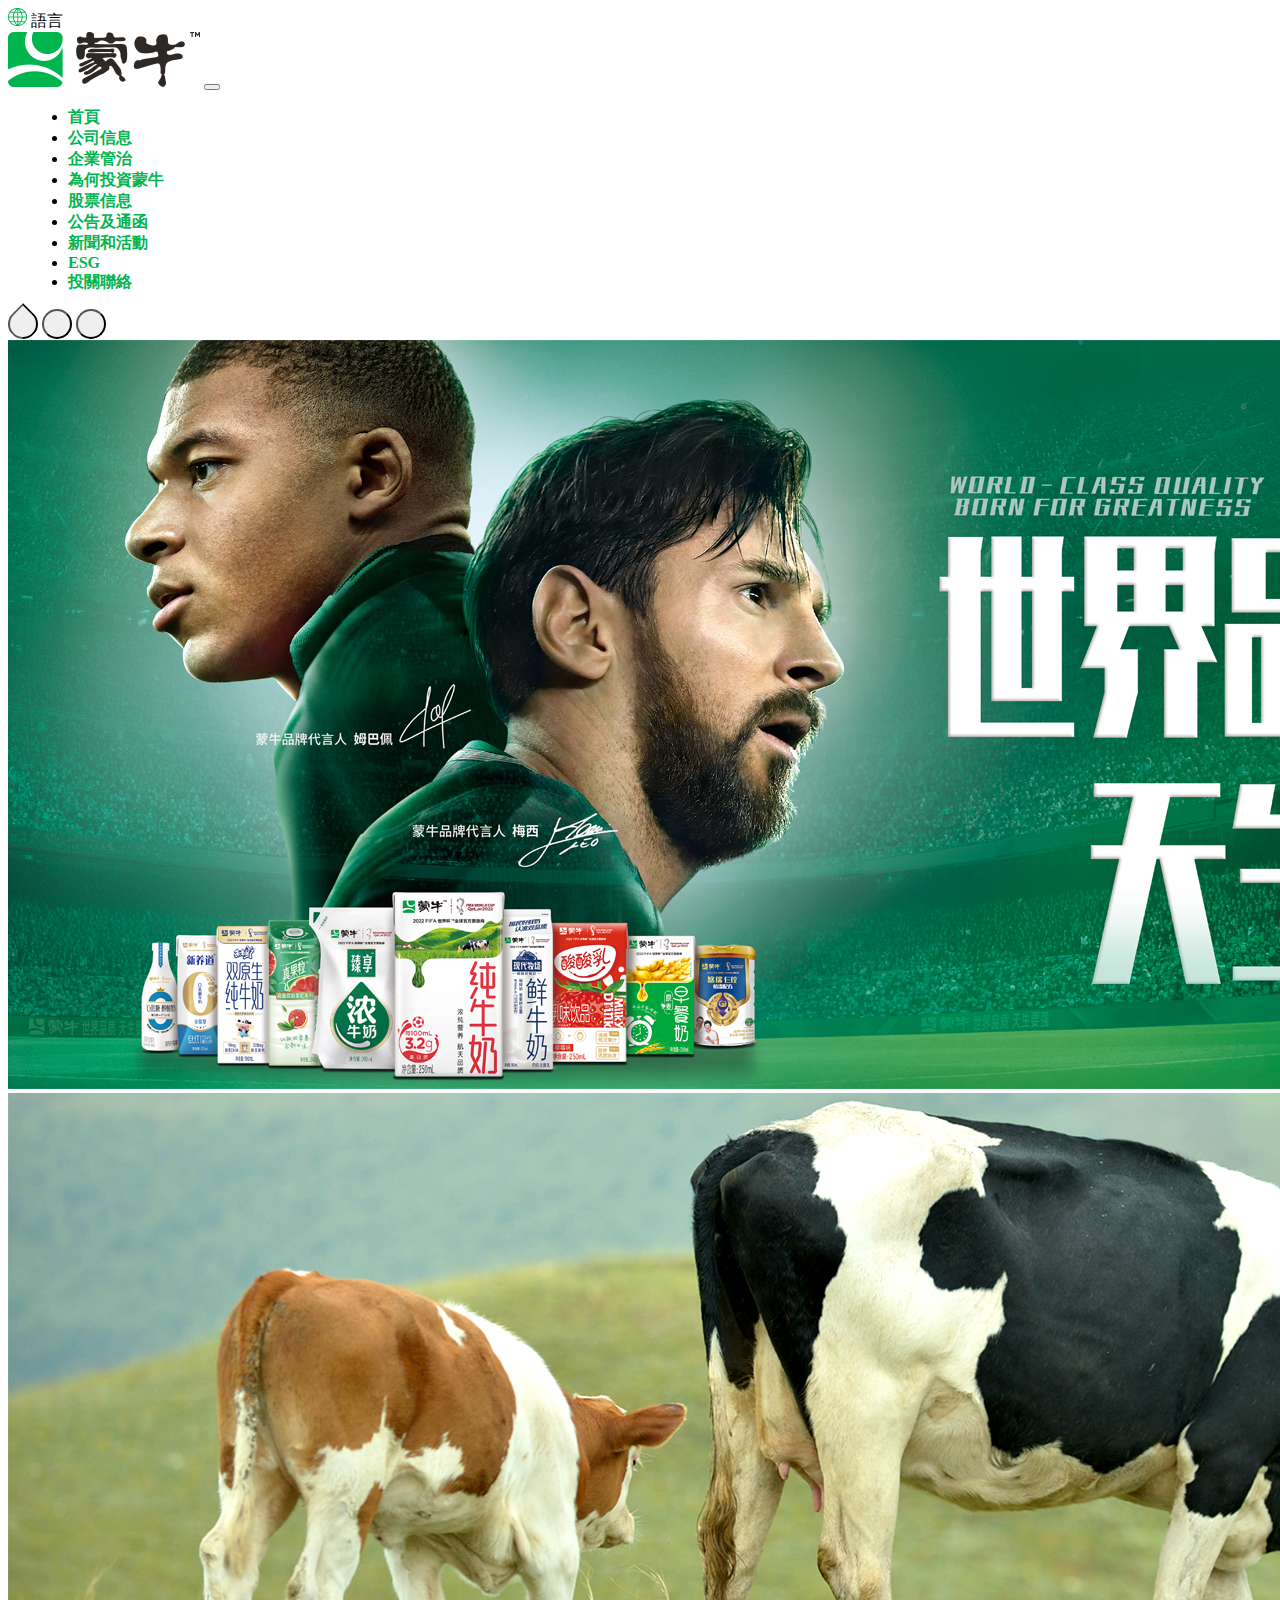
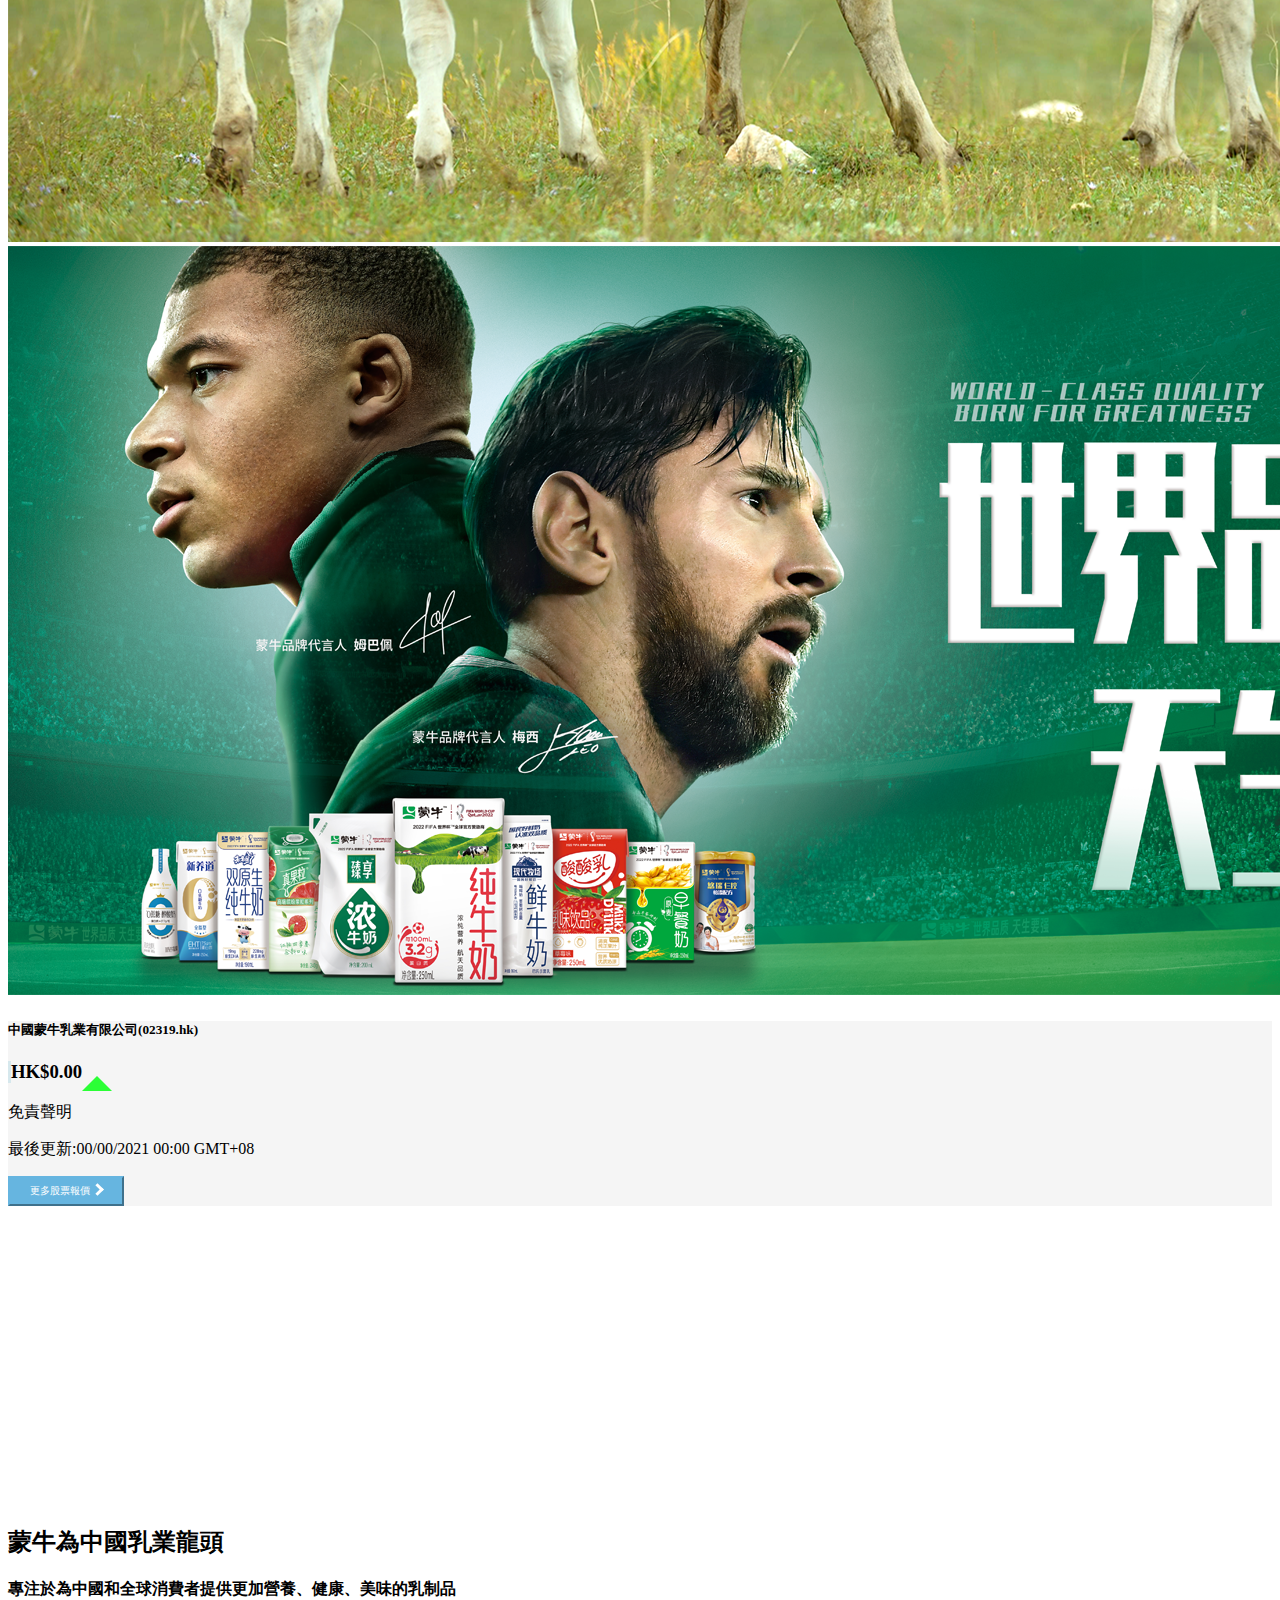
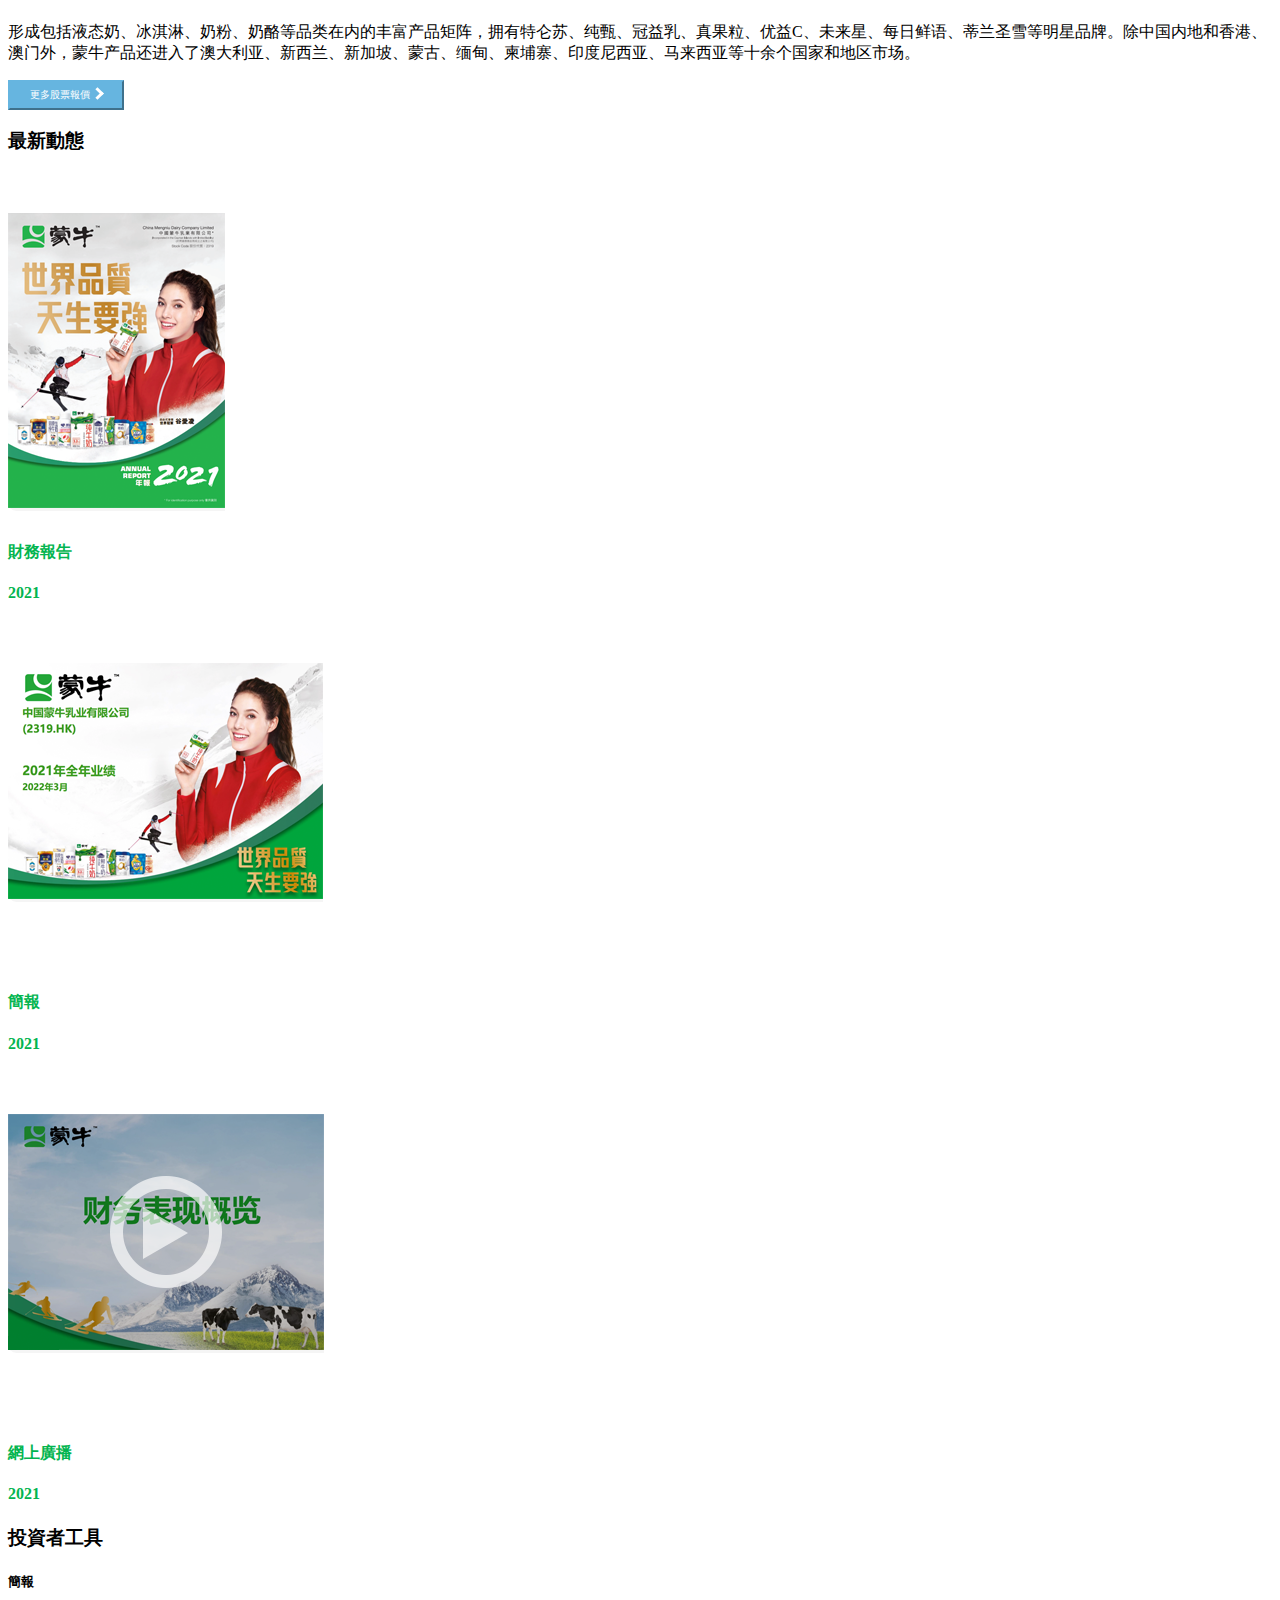
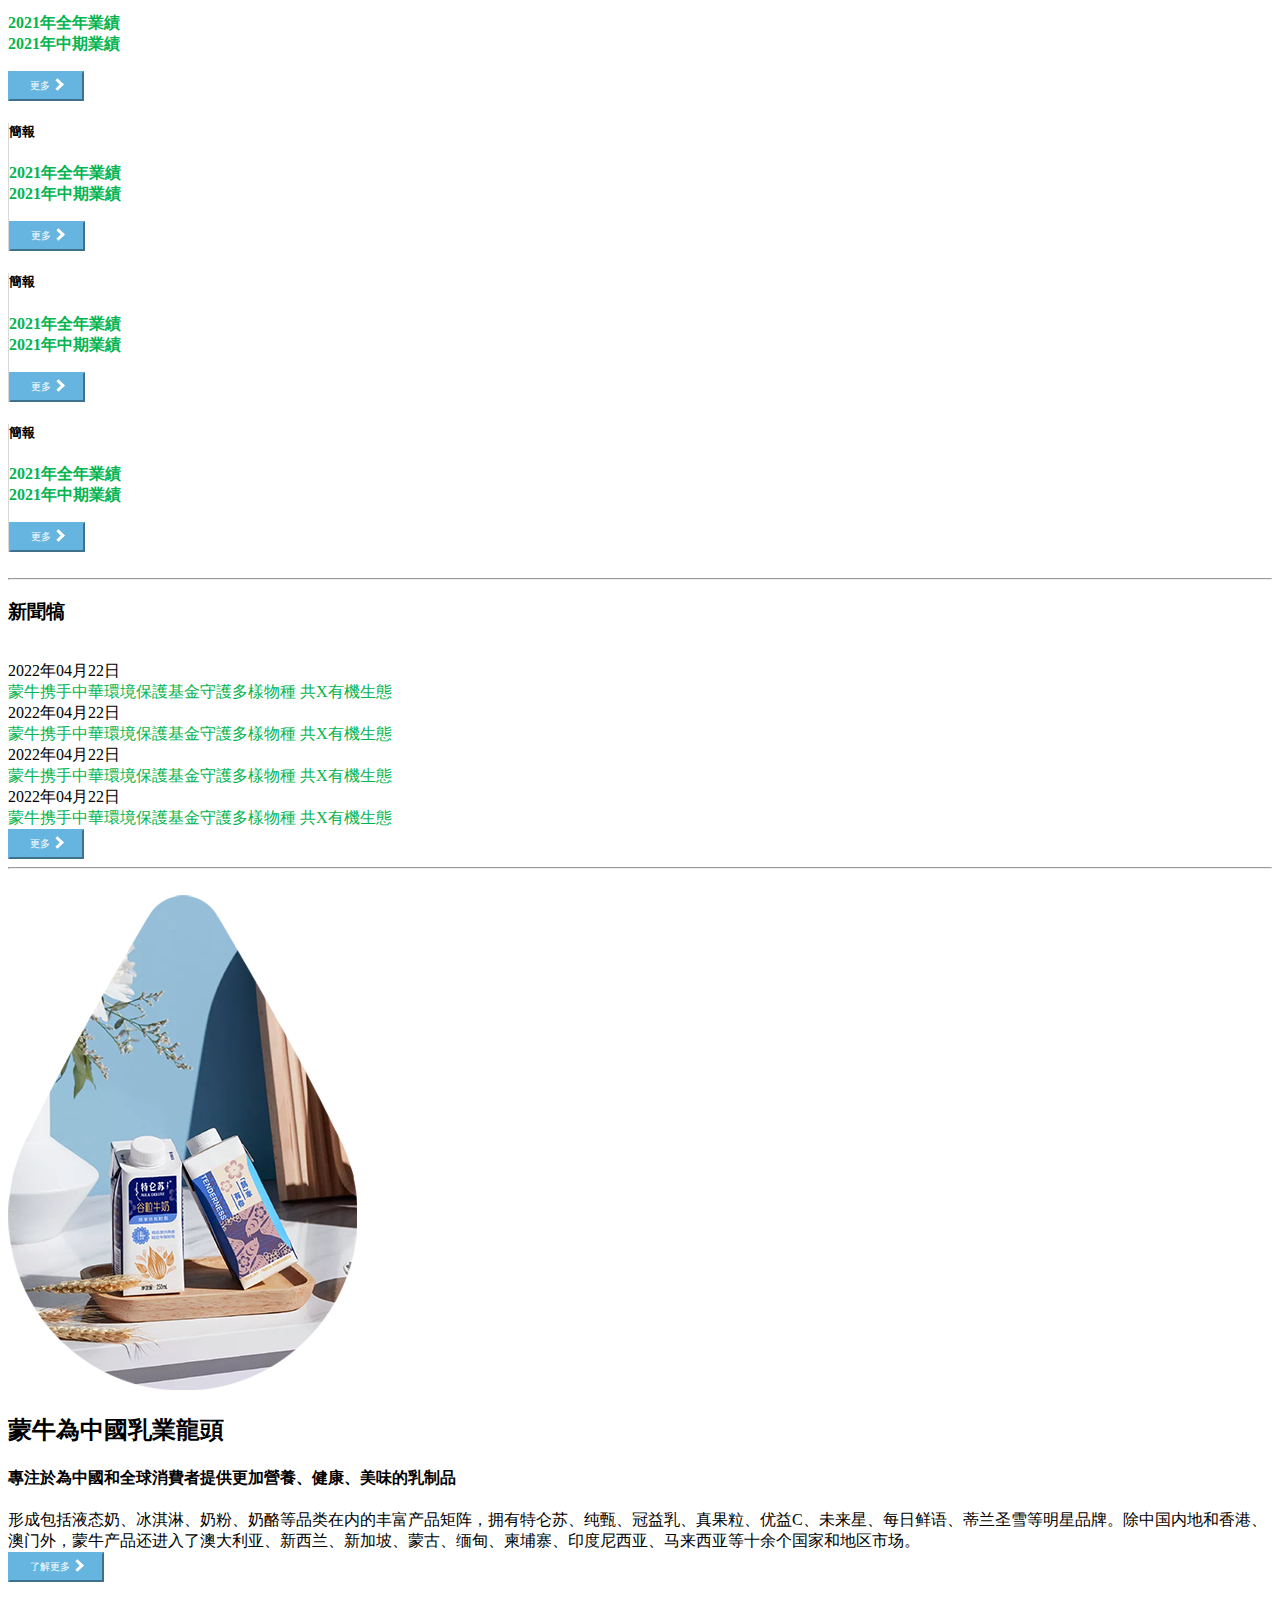
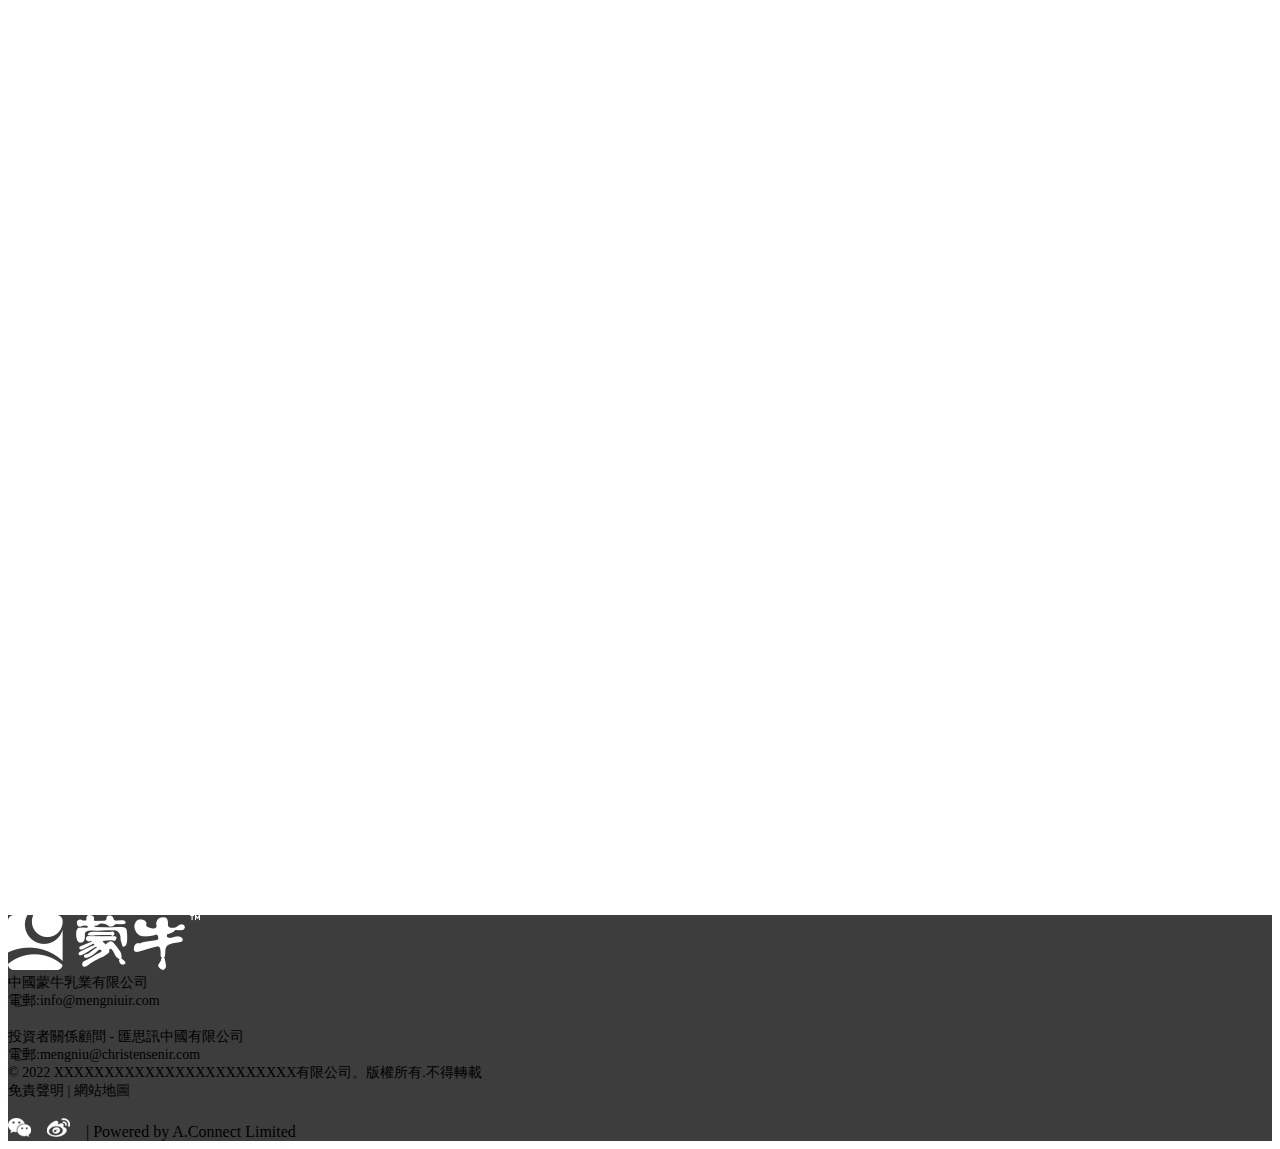
==== commit 93bb35fe: "Update index.html" ====
--- a/index.html
+++ b/index.html
@@ -67,13 +67,13 @@
             </div>
                 <div class="carousel-inner">
                     <div class="carousel-item active">
-                        <img src="img/banner1.png" class="d-block w-100" alt="...">
-                    </div>
-                    <div class="carousel-item">
-                        <img src="img/banner1.png" class="d-block w-100" alt="...">
+                        <img src="img/Banner1.png" class="d-block w-100" alt="...">
                     </div>
                     <div class="carousel-item">
                         <img src="img/banner2.png" class="d-block w-100" alt="...">
+                    </div>
+                    <div class="carousel-item">
+                        <img src="img/Banner1.png" class="d-block w-100" alt="...">
                     </div>
                 </div>
     </div>
@@ -369,4 +369,4 @@
 
 
 </body>
-</html+</html
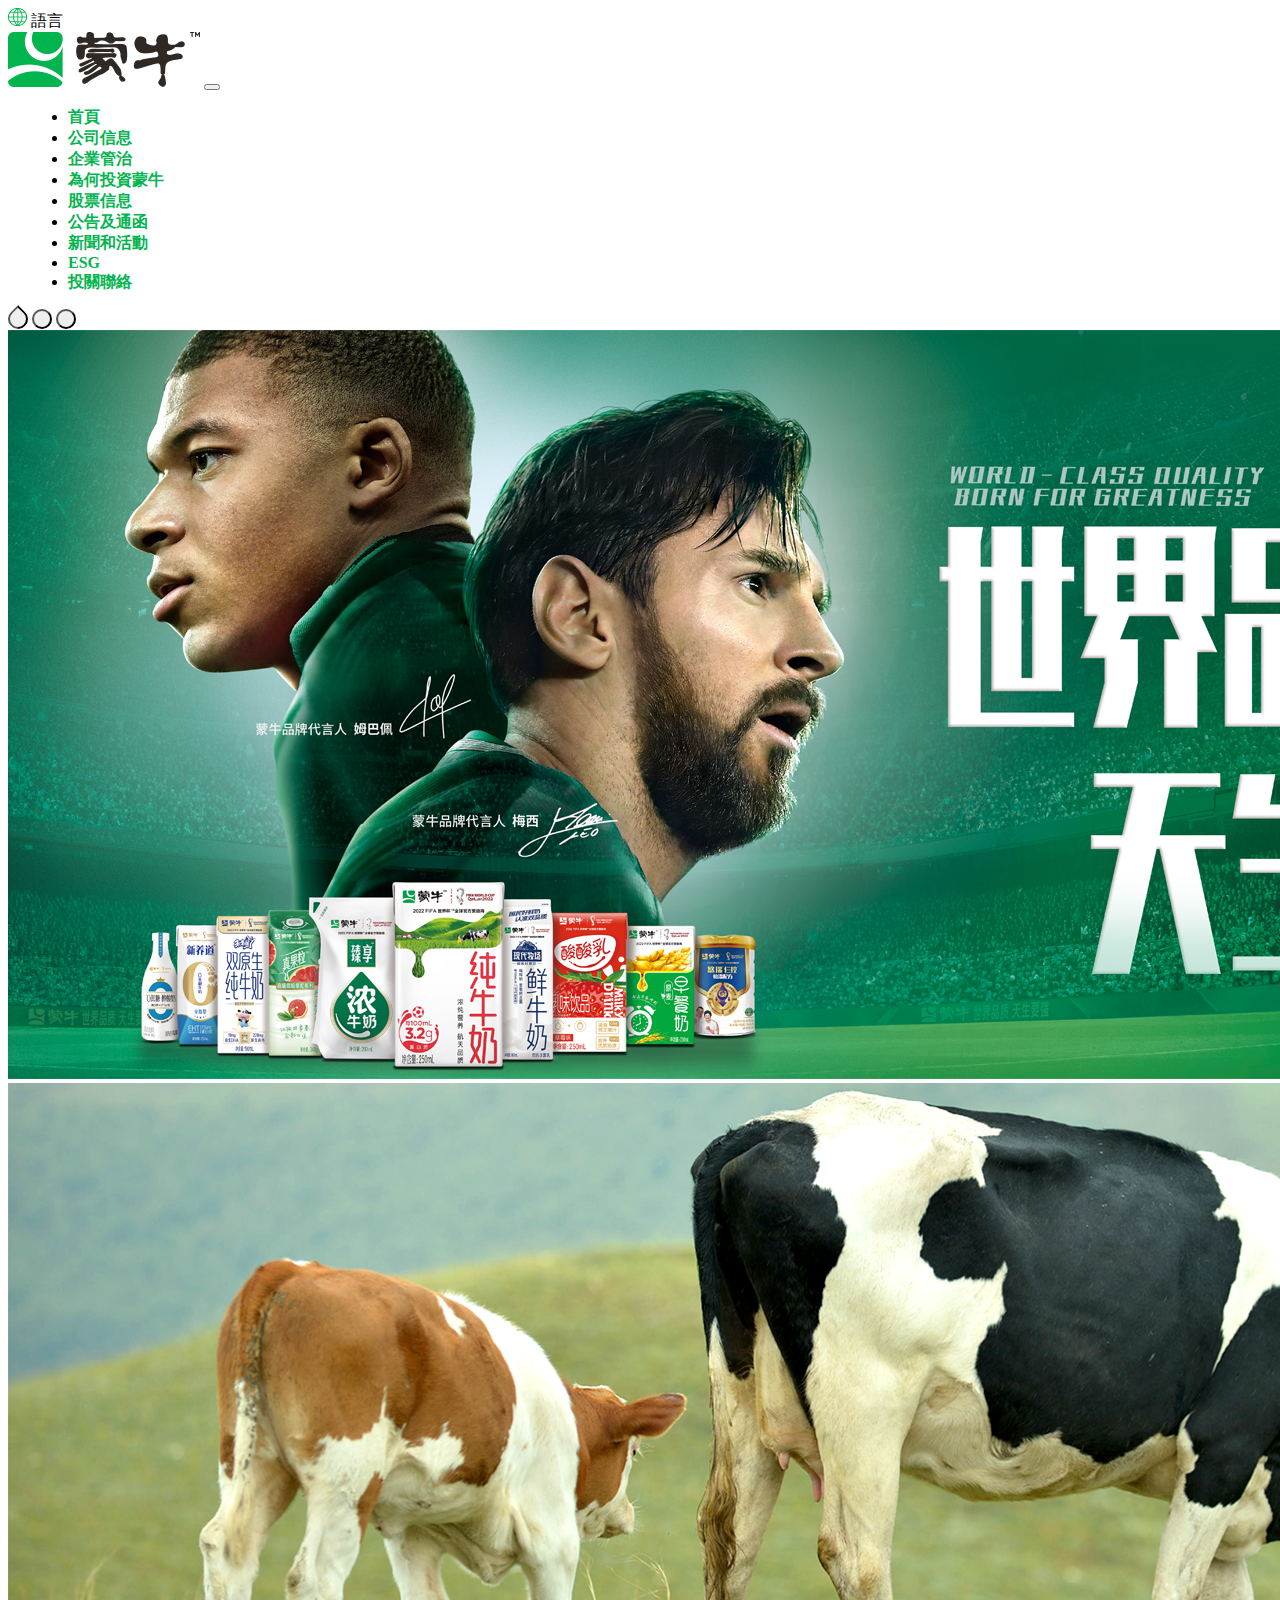
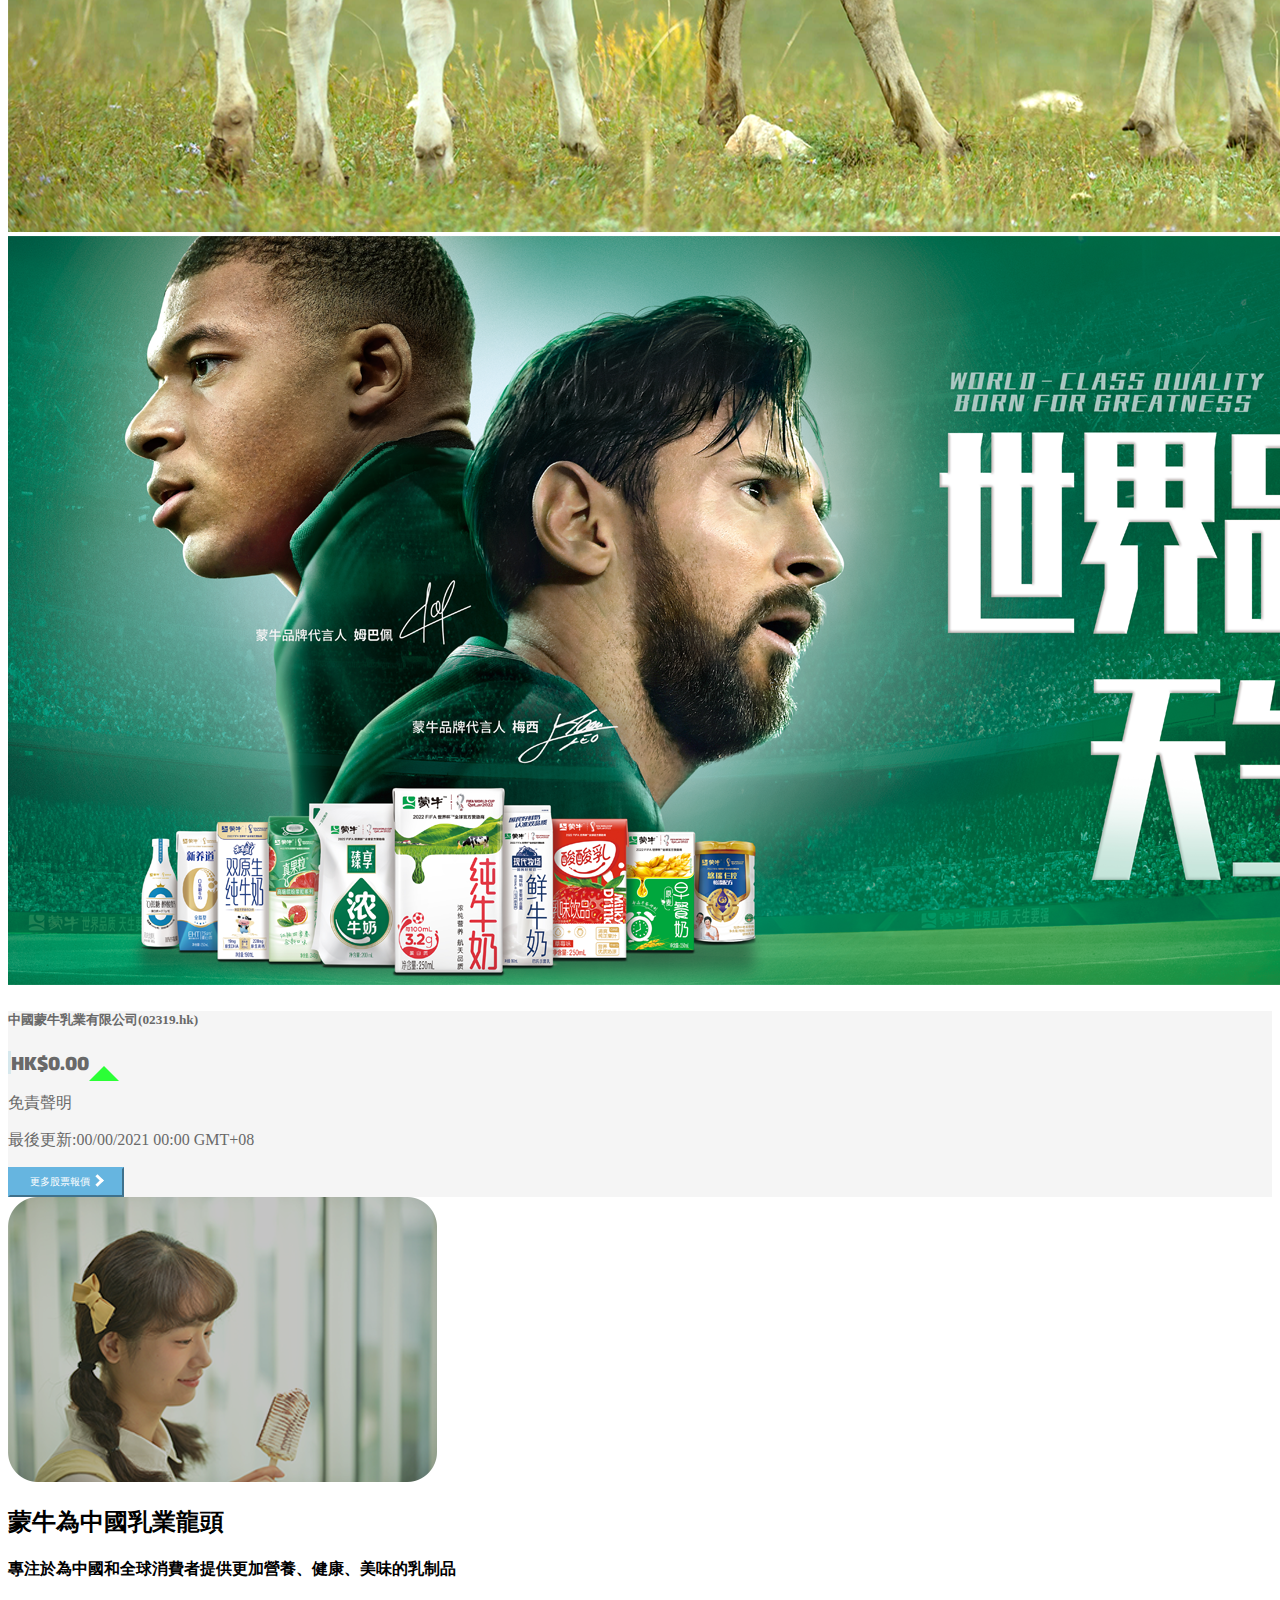
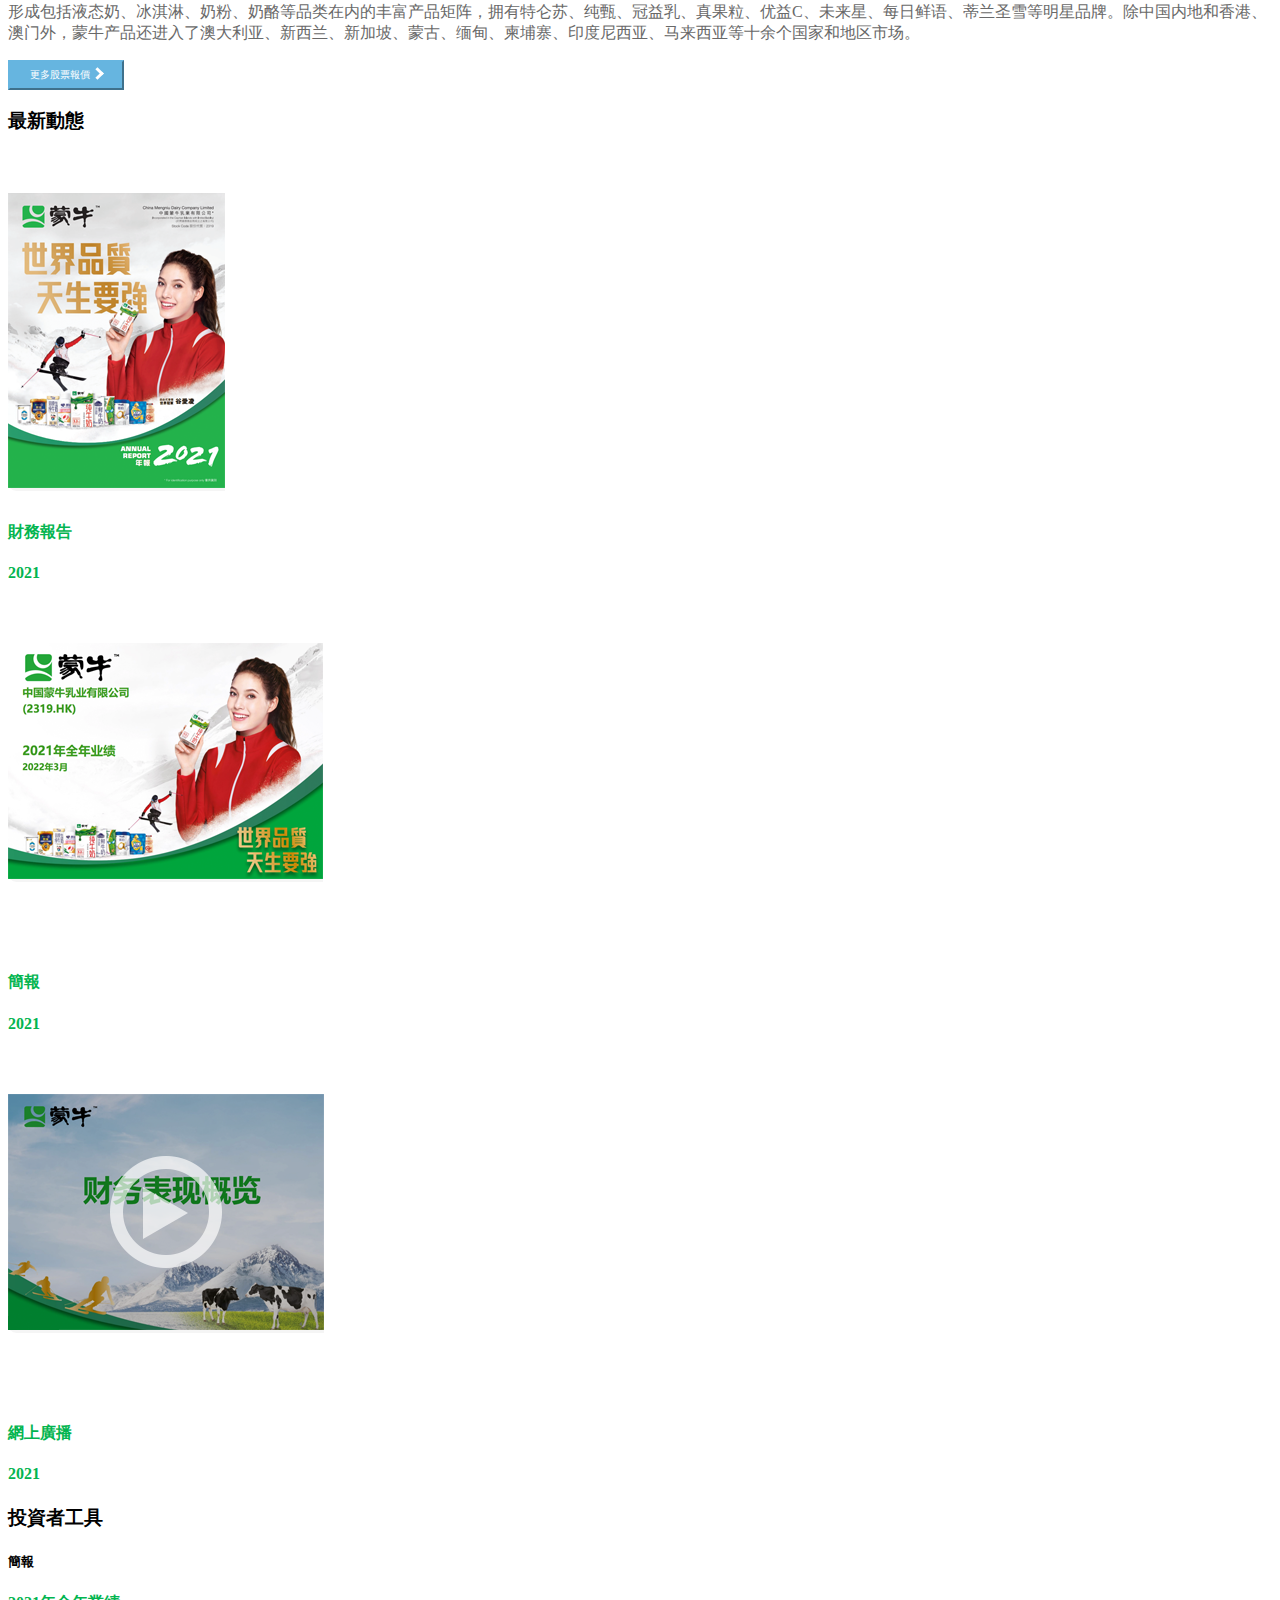
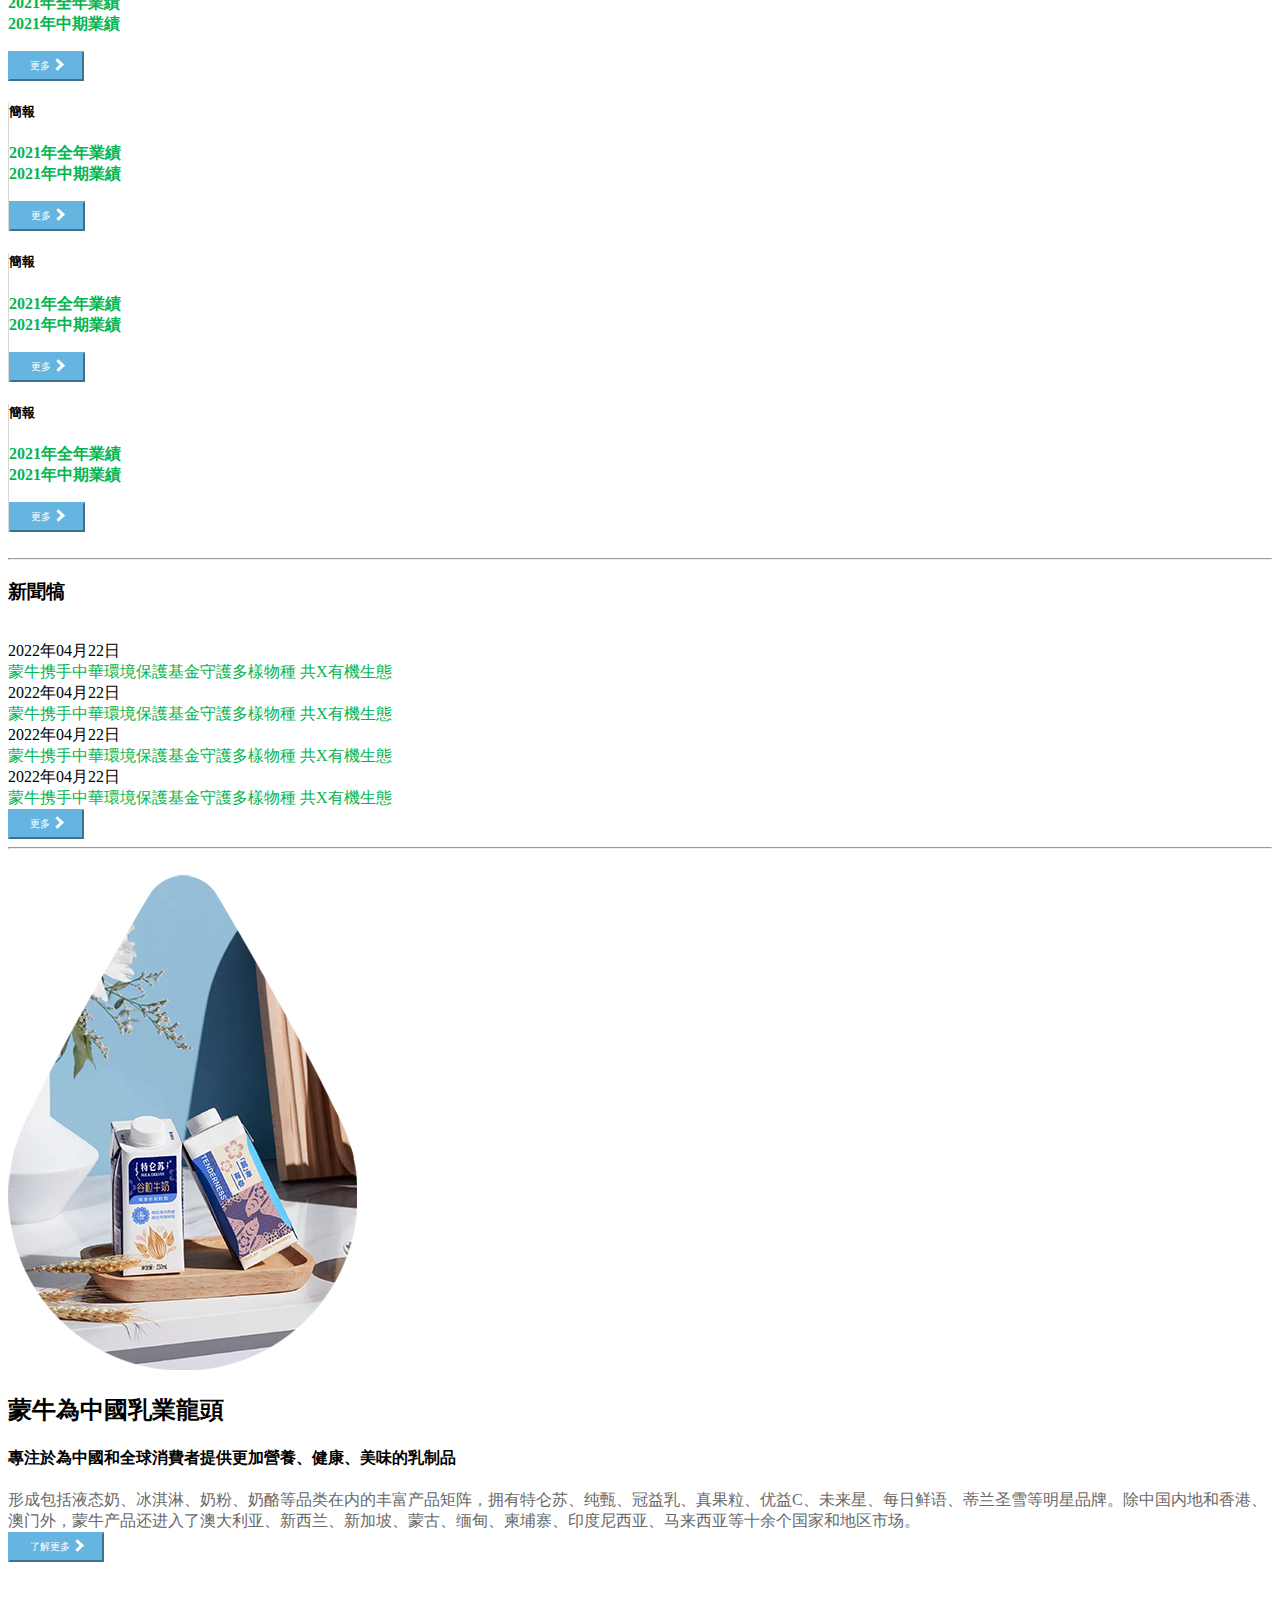
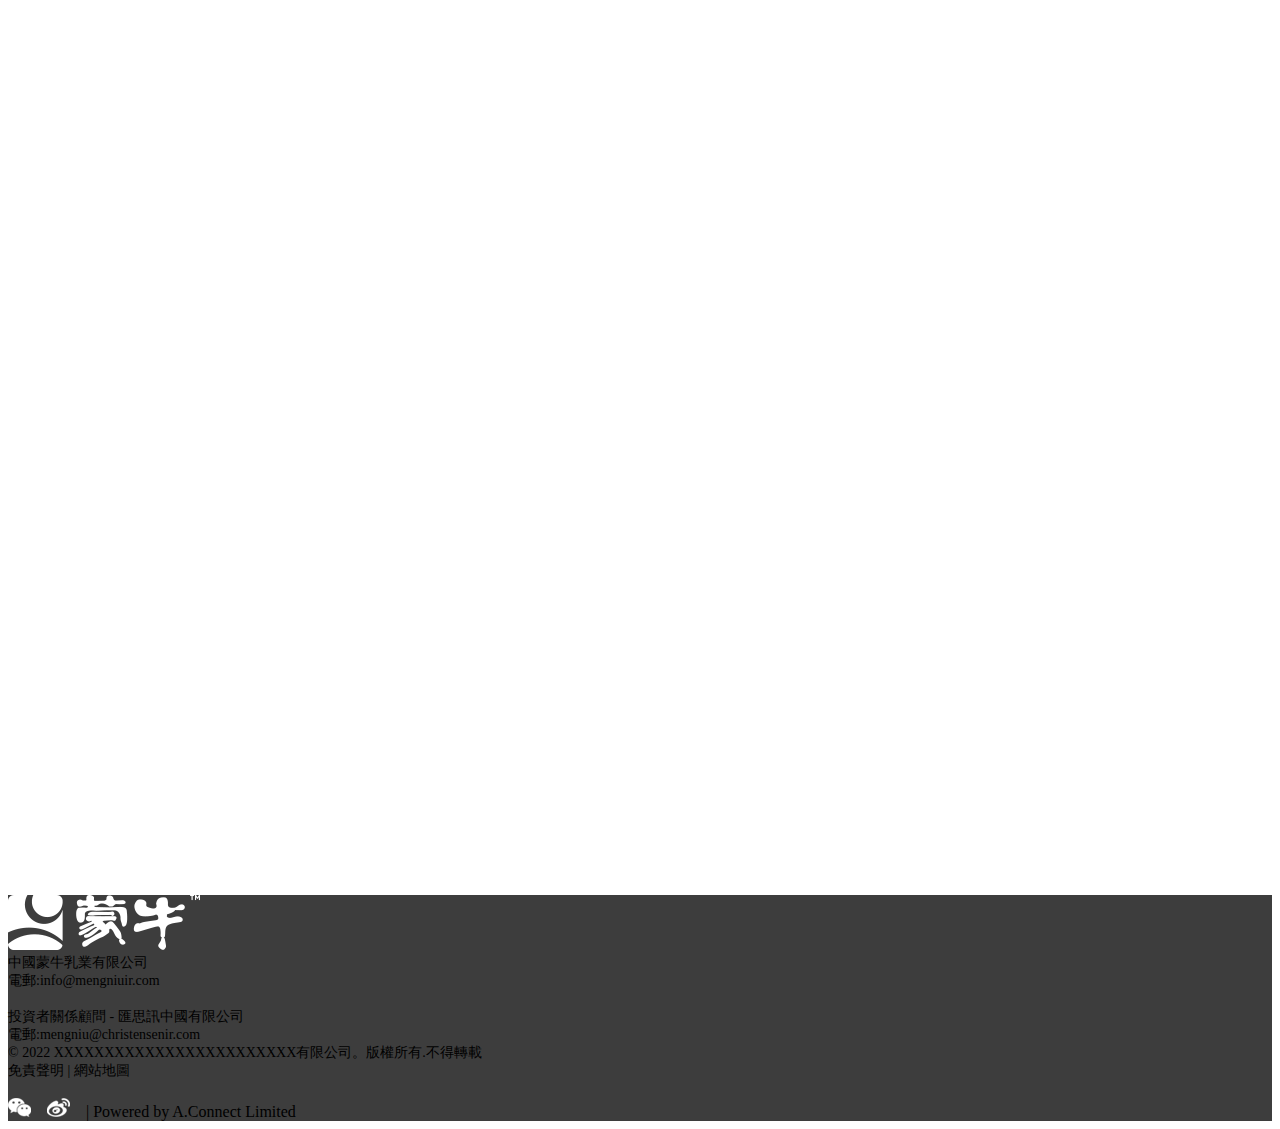
==== commit f9fa0b69: "font" ====
--- a/index.html
+++ b/index.html
@@ -1,6 +1,10 @@
 <!DOCTYPE html>
 <html lang="en">
 <head>
+    <link rel="preconnect" href="https://fonts.googleapis.com">
+    <link rel="preconnect" href="https://fonts.gstatic.com" crossorigin>
+    <link href="https://fonts.googleapis.com/css2?family=Exo+2:wght@900&family=Noto+Sans+TC:wght@300;400;500;700&display=swap" rel="stylesheet">
+
     <link href="https://cdn.jsdelivr.net/npm/bootstrap@5.0.2/dist/css/bootstrap.min.css" rel="stylesheet" integrity="sha384-EVSTQN3/azprG1Anm3QDgpJLIm9Nao0Yz1ztcQTwFspd3yD65VohhpuuCOmLASjC" crossorigin="anonymous">
     <script src="https://cdn.jsdelivr.net/npm/bootstrap@5.0.2/dist/js/bootstrap.bundle.min.js" integrity="sha384-MrcW6ZMFYlzcLA8Nl+NtUVF0sA7MsXsP1UyJoMp4YLEuNSfAP+JcXn/tWtIaxVXM" crossorigin="anonymous"></script>
     <link rel="stylesheet" href="css/style.css">
@@ -83,11 +87,11 @@
             <div class="row pt-2 pb-2 d-flex align-items-center">
                 <div class="col-12 col-xl-6 ">
                     <div class="row d-flex align-items-center">
-                        <div class="col-7 col-sm-8 col-md-8 col-lg-8 col-xl-8">
-                            <h5 class="mb-0 ">中國蒙牛乳業有限公司(02319.hk)</h5>
+                        <div class="col-7 col-sm-7 col-md-7 col-lg-7 col-xl-8">
+                            <h5 class="mb-0 text-grey">中國蒙牛乳業有限公司(02319.hk)</h5>
                         </div>
                         <div class="col-4 col-sm-4 col-md-4 col-lg-4 col-xl-4  justify-content-end" style="border-left-style: solid;border-left-color: #d6e8ed;">
-                            <h3 class="mb-0  text-end" >HK$0.00 <i class="arrow-up ms-2"></i></h3>
+                            <h3 class="mb-0  text-end text-bold" >HK$0.00 <i class="arrow-up ms-2"></i></h3>
                         </div>
                     </div>  
                 </div>
@@ -96,8 +100,8 @@
                 <div class="col-12 col-xl-5 offset-xl-1 ">
                     <div class="row">
                         <div class="col-8">
-                            <p class="mb-0">免責聲明</p>
-                            <p class="mb-0">最後更新:00/00/2021 00:00 GMT+08</p>
+                            <p class="mb-0 text-grey">免責聲明</p>
+                            <p class="mb-0 text-grey">最後更新:00/00/2021 00:00 GMT+08</p>
                     </div>
                     <div class="col-4  d-flex align-items-center justify-content-end">
                         <button class="btn rounded-pill" type="submit">更多股票報價 <i class="arrow right"></i></button>
@@ -113,16 +117,17 @@
     <div class="container pt-5 pb-5">
         <div class="row" >
             <div class="col-12 col-sm-12 col-md-12 col-lg-6 col-xl-5 col-xxl-5">
-                <div class="video-outer">
+                <!--  <div class="video-outer">
                     <iframe width="400" height="300" src="https://www.youtube.com/embed/wRO-97M4IsQ" title="YouTube video player" frameborder="0" allow="accelerometer; autoplay; clipboard-write; encrypted-media; gyroscope; picture-in-picture" allowfullscreen></iframe>
-                </div>
-               <!-- <img src="img/video1.png" alt=""> --> 
+                </div>  -->
+               
+                <img src="img/video1.png" alt="">  
                
             </div>
             <div class="col-12 col-sm-12 col-md-12 col-lg-6 col-xl-6 col-xxl-6">
                 <h2>蒙牛為中國乳業龍頭</h2>
                 <h4>專注於為中國和全球消費者提供更加營養、健康、美味的乳制品</h4>
-                <p>形成包括液态奶、冰淇淋、奶粉、奶酪等品类在内的丰富产品矩阵，拥有特仑苏、纯甄、冠益乳、真果粒、优益C、未来星、每日鲜语、蒂兰圣雪等明星品牌。除中国内地和香港、澳门外，蒙牛产品还进入了澳大利亚、新西兰、新加坡、蒙古、缅甸、柬埔寨、印度尼西亚、马来西亚等十余个国家和地区市场。</p>
+                <p class="text-grey">形成包括液态奶、冰淇淋、奶粉、奶酪等品类在内的丰富产品矩阵，拥有特仑苏、纯甄、冠益乳、真果粒、优益C、未来星、每日鲜语、蒂兰圣雪等明星品牌。除中国内地和香港、澳门外，蒙牛产品还进入了澳大利亚、新西兰、新加坡、蒙古、缅甸、柬埔寨、印度尼西亚、马来西亚等十余个国家和地区市场。</p>
             </div>
         </div>
         <div class="text-end">
@@ -158,7 +163,7 @@
         <div class="container">
             <h3>投資者工具</h3>
             <div class="row">
-                <div class="col-md ">
+                <div class="col-md  md-center">
                     <h5 class="mt-4 mb-5">簡報</h5>
                     <ul class="mb-5">
                         <li>
@@ -260,7 +265,7 @@
                     <div>
                     <h2>蒙牛為中國乳業龍頭</h2>
                     <h4>專注於為中國和全球消費者提供更加營養、健康、美味的乳制品</h4>
-                    <p>形成包括液态奶、冰淇淋、奶粉、奶酪等品类在内的丰富产品矩阵，拥有特仑苏、纯甄、冠益乳、真果粒、优益C、未来星、每日鲜语、蒂兰圣雪等明星品牌。除中国内地和香港、澳门外，蒙牛产品还进入了澳大利亚、新西兰、新加坡、蒙古、缅甸、柬埔寨、印度尼西亚、马来西亚等十余个国家和地区市场。</p>
+                    <p class="text-grey">形成包括液态奶、冰淇淋、奶粉、奶酪等品类在内的丰富产品矩阵，拥有特仑苏、纯甄、冠益乳、真果粒、优益C、未来星、每日鲜语、蒂兰圣雪等明星品牌。除中国内地和香港、澳门外，蒙牛产品还进入了澳大利亚、新西兰、新加坡、蒙古、缅甸、柬埔寨、印度尼西亚、马来西亚等十余个国家和地区市场。</p>
                     </div>
                 </div>
             </div>
@@ -283,8 +288,8 @@
                                     <div class="d-flex">
                                         <h4 class="text-green">22</h4>
                                         <div class="ms-4">
-                                            <p class="m-0">8月2022年</p>
-                                            <p>14:00 - 16:00</p>
+                                            <p class="m-0 text-grey">8月2022年</p>
+                                            <p class="text-grey">14:00 - 16:00</p>
                                         </div>
                                     </div>
                                 </summary>
@@ -304,8 +309,8 @@
                                     <div class="d-flex">
                                         <h4 class="text-green">07</h4>
                                         <div class="ms-4">
-                                            <p class="m-0">11月2022年</p>
-                                            <p>14:00 - 16:00</p>
+                                            <p class="m-0 text-grey" >11月2022年</p>
+                                            <p class="text-grey">14:00 - 16:00</p>
                                         </div>
                                     </div>
                                 </summary>
--- a/css/style.css
+++ b/css/style.css
@@ -21,6 +21,14 @@
 .text-green{
     color:#03b550;
 }
+.text-bold{
+    font-family: 'Exo 2', sans-serif;
+    color: #696969;
+}
+.text-grey{
+    color: #696969;
+}
+
 .video-outer{
     width: 400px;
     height: 300px;
@@ -94,20 +102,24 @@
   }
 
 .carousel-indicators button {
-    width: 30px!important;
-    height: 30px!important;
+    width: 20px!important;
+    height: 20px!important;
     border-radius: 50%;
 
   }
   
   .carousel-indicators .active {
-    width: 30px!important;
-    height: 30px!important;
+    width: 20px!important;
+    height: 20px!important;
     border-radius: 50%;
     border-top-right-radius: 0;
     transform: rotate(-45deg);
 
 }
+.h3,h3{
+    font-weight: 900;
+}
+
 #update .bg-card{
     background-color: #f5f5f5;
     border-radius: 45px;
@@ -299,12 +311,24 @@
     }
 
   }
-  @media screen and (max-width:430px) {
+  @media screen and (max-width:490px) {
     
     .video-outer{
         width: 100%;
     }
-  }
+
+
+    #event details{
+        width: 100%;
+    }
+  }
+  @media screen and (max-width:768px){
+    #investor .md-center{
+        text-align: center;
+    }
+    
+  }
+
 
 @media screen and (max-width:990px) {
 
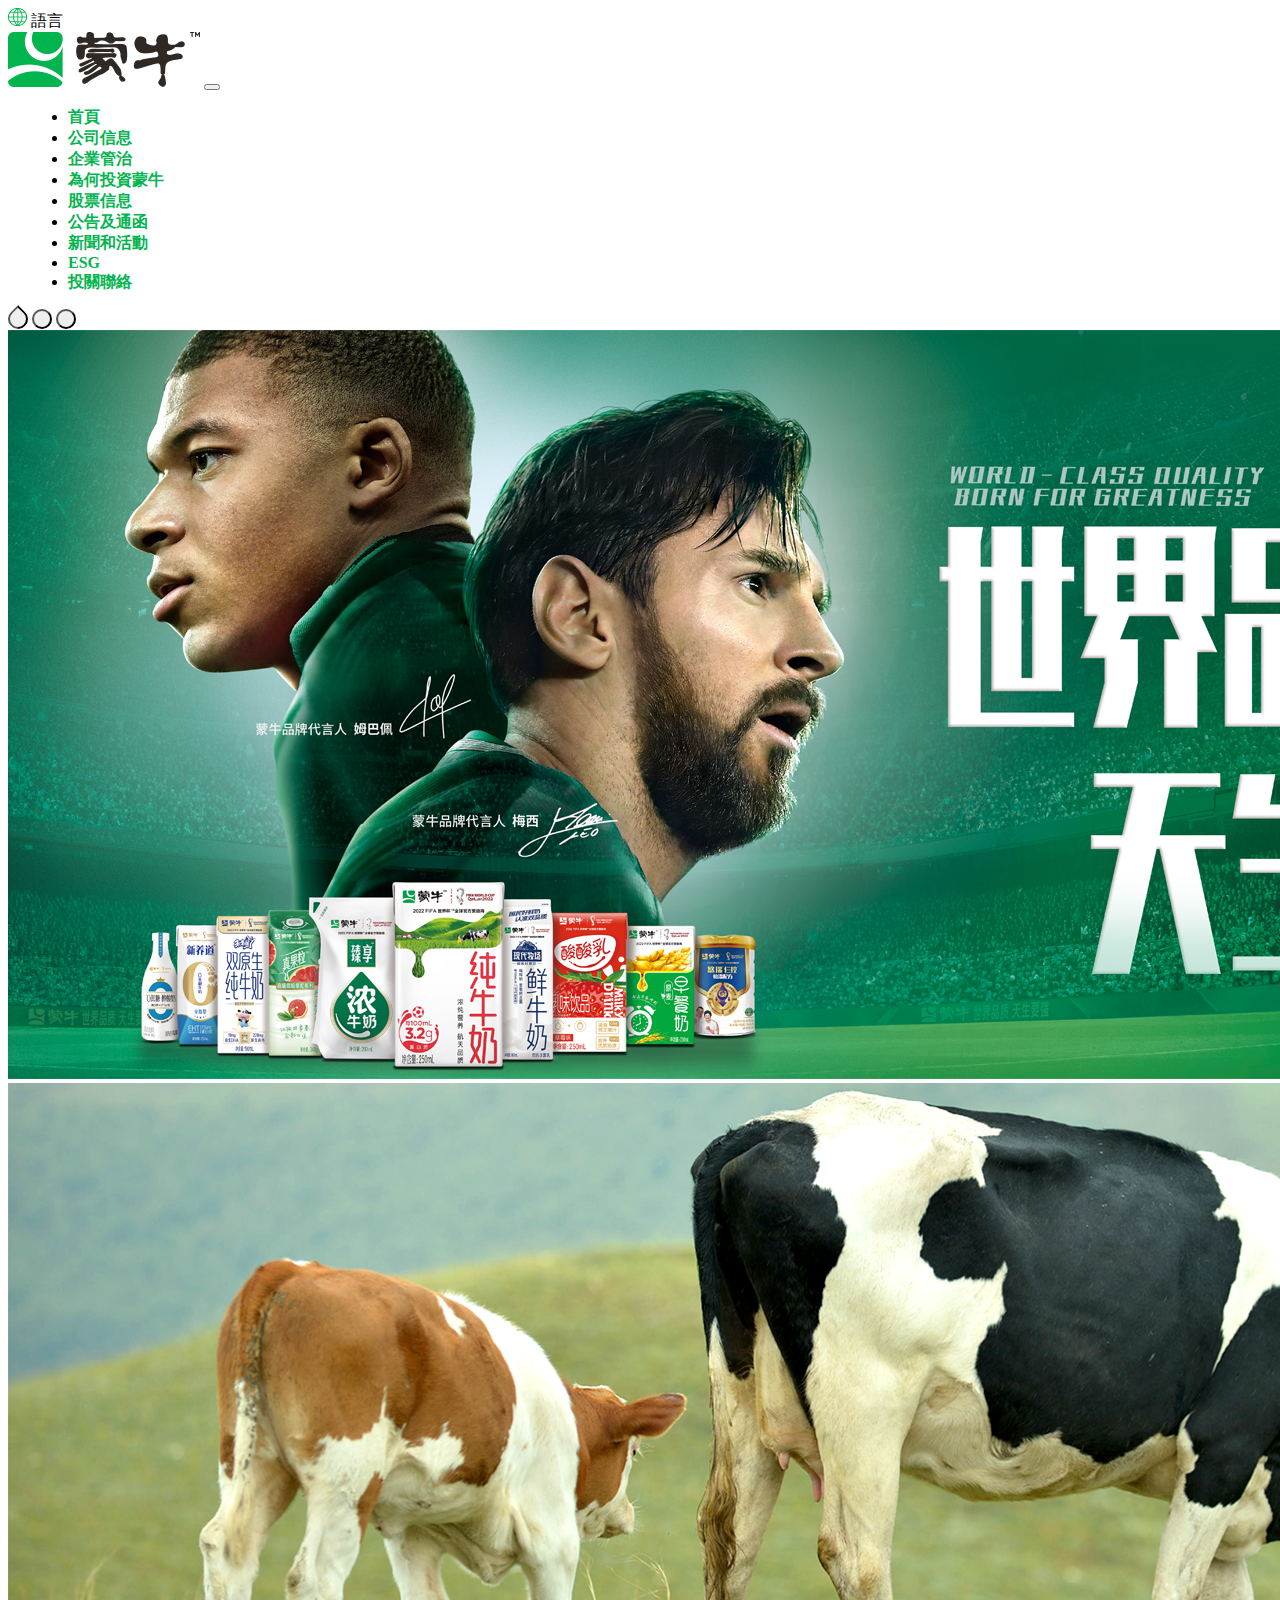
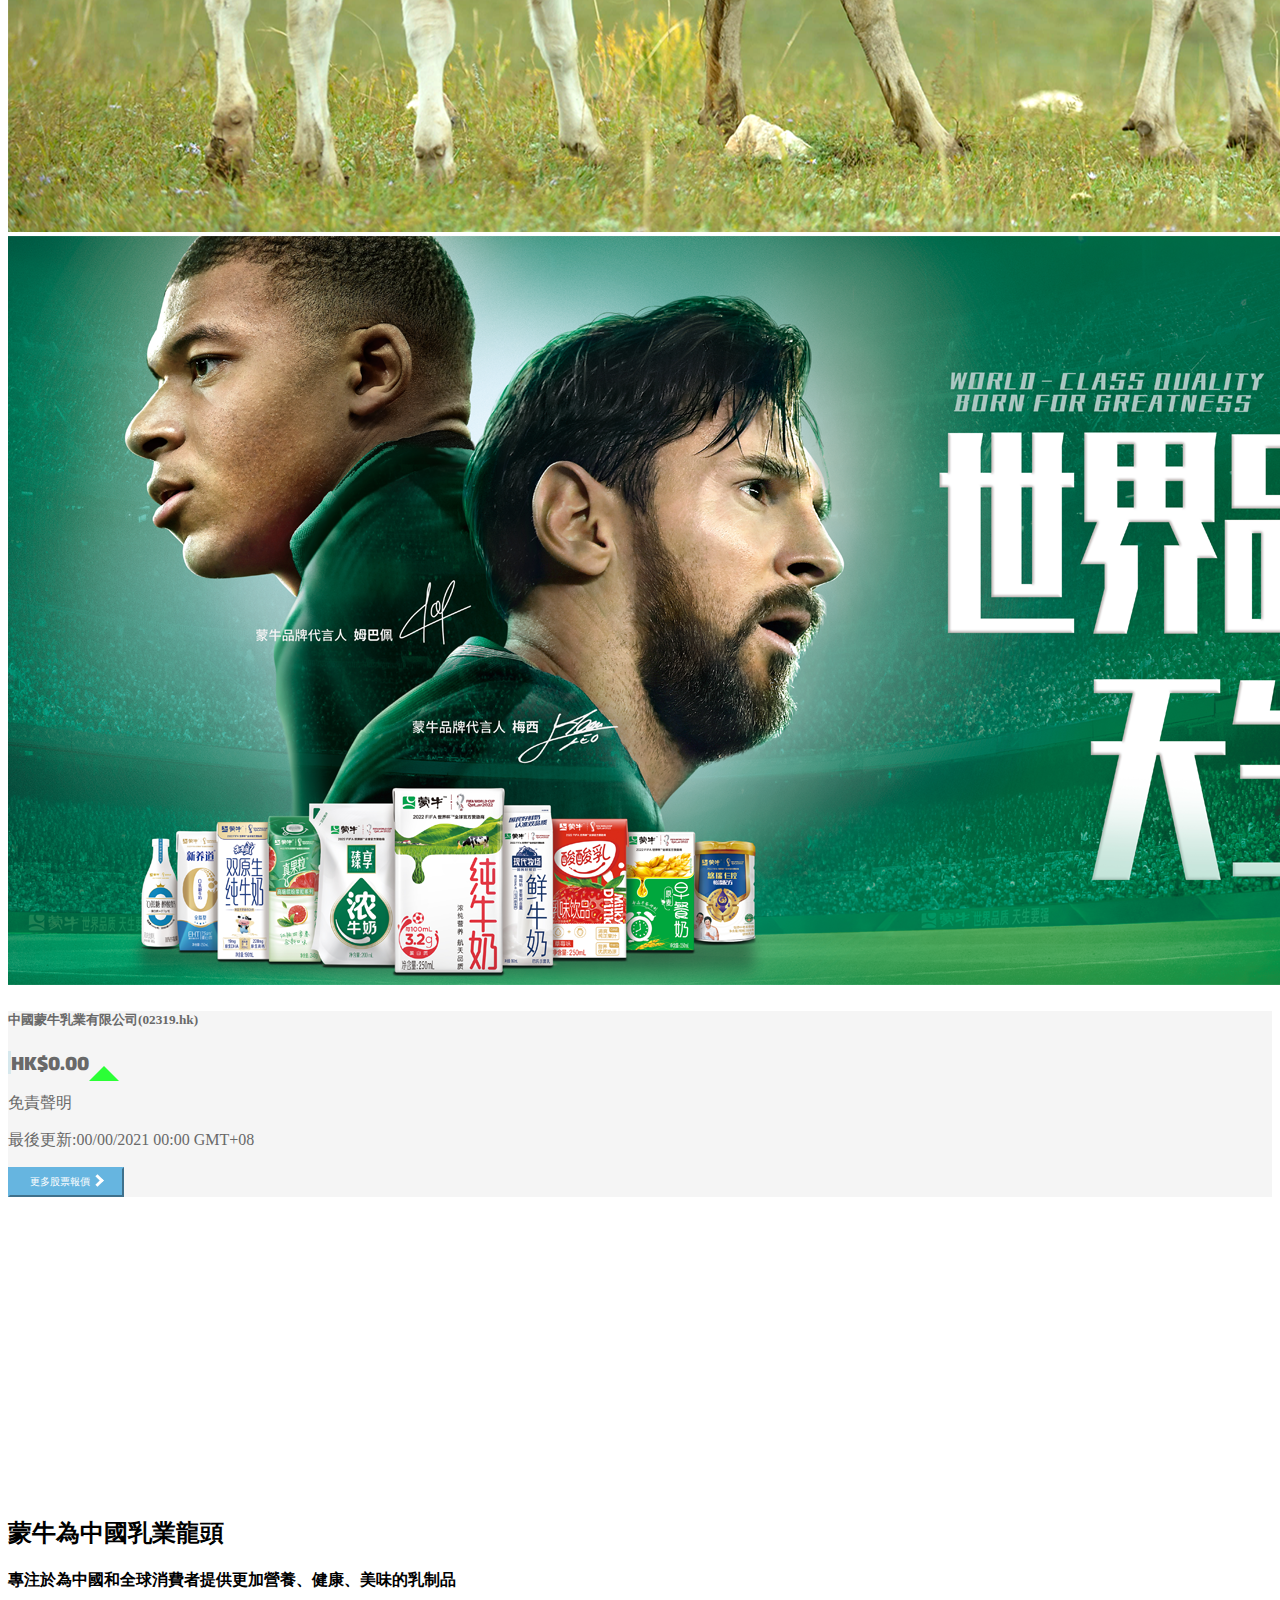
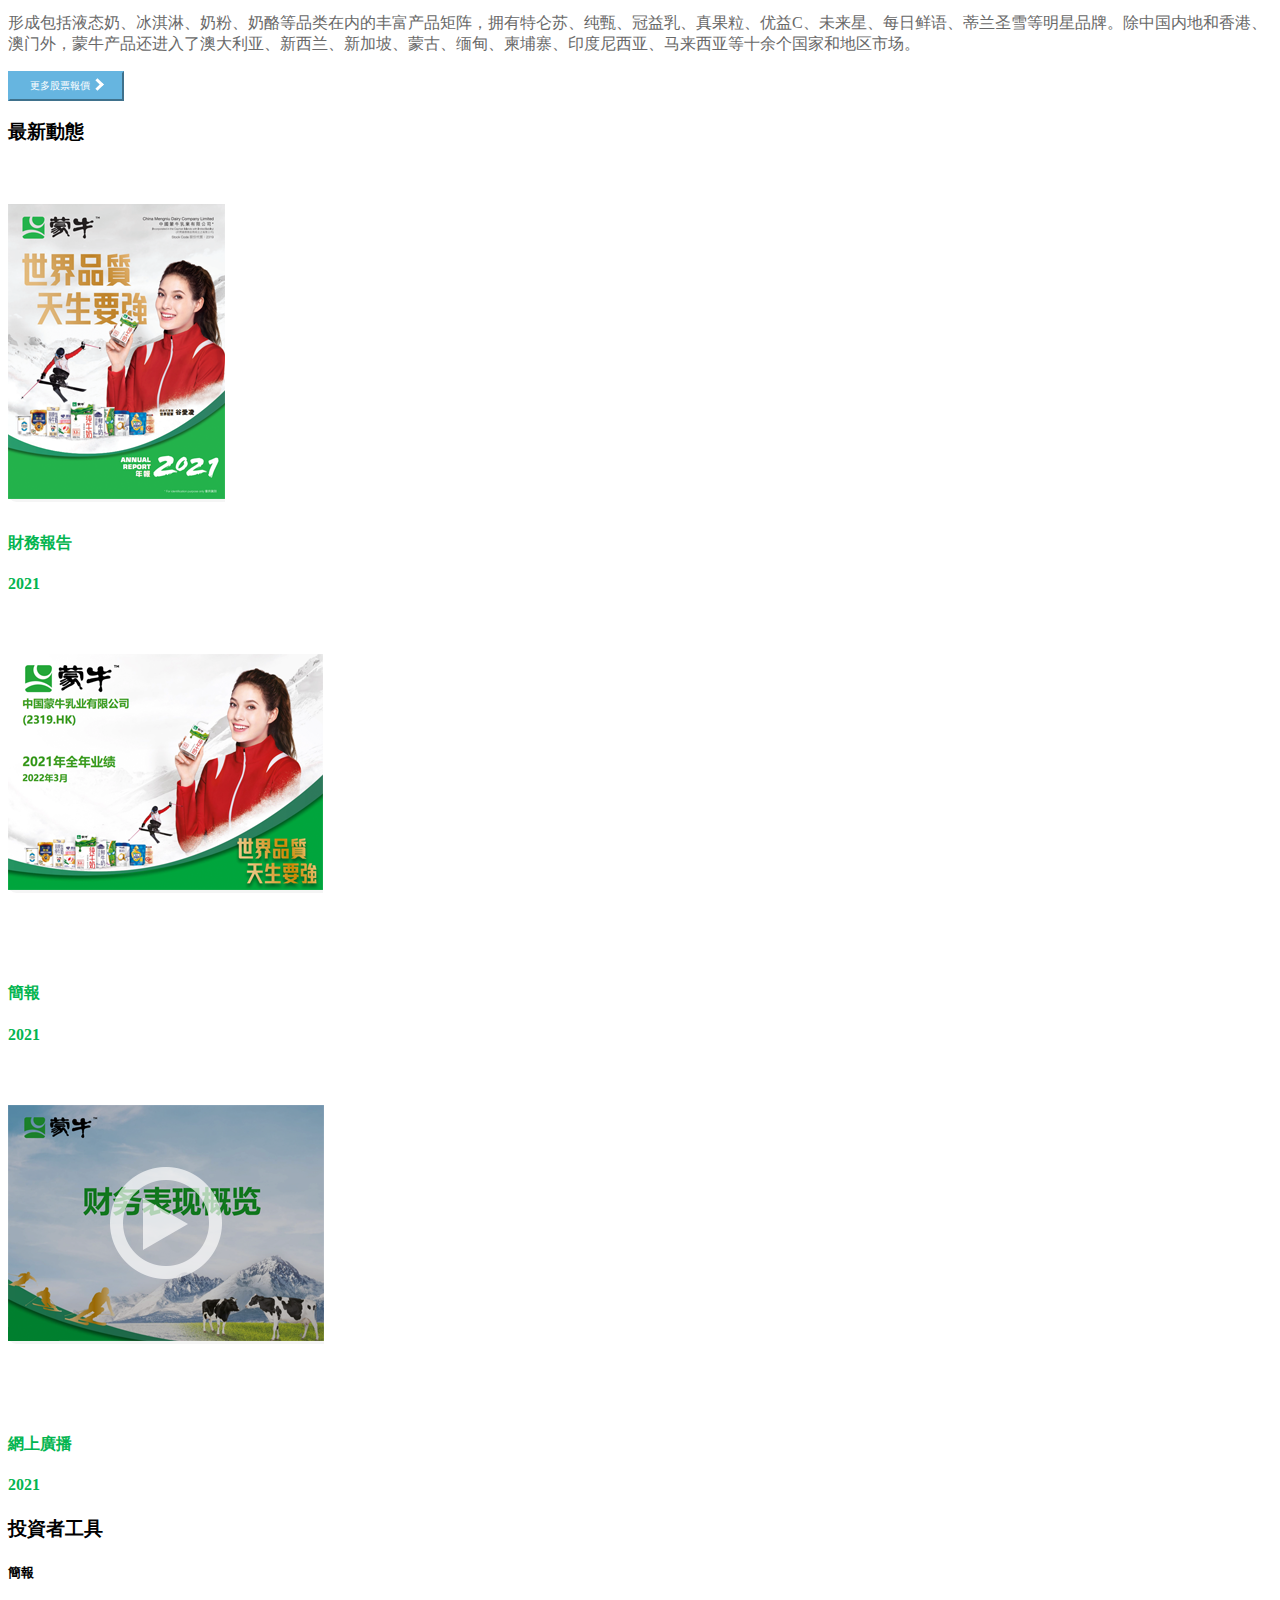
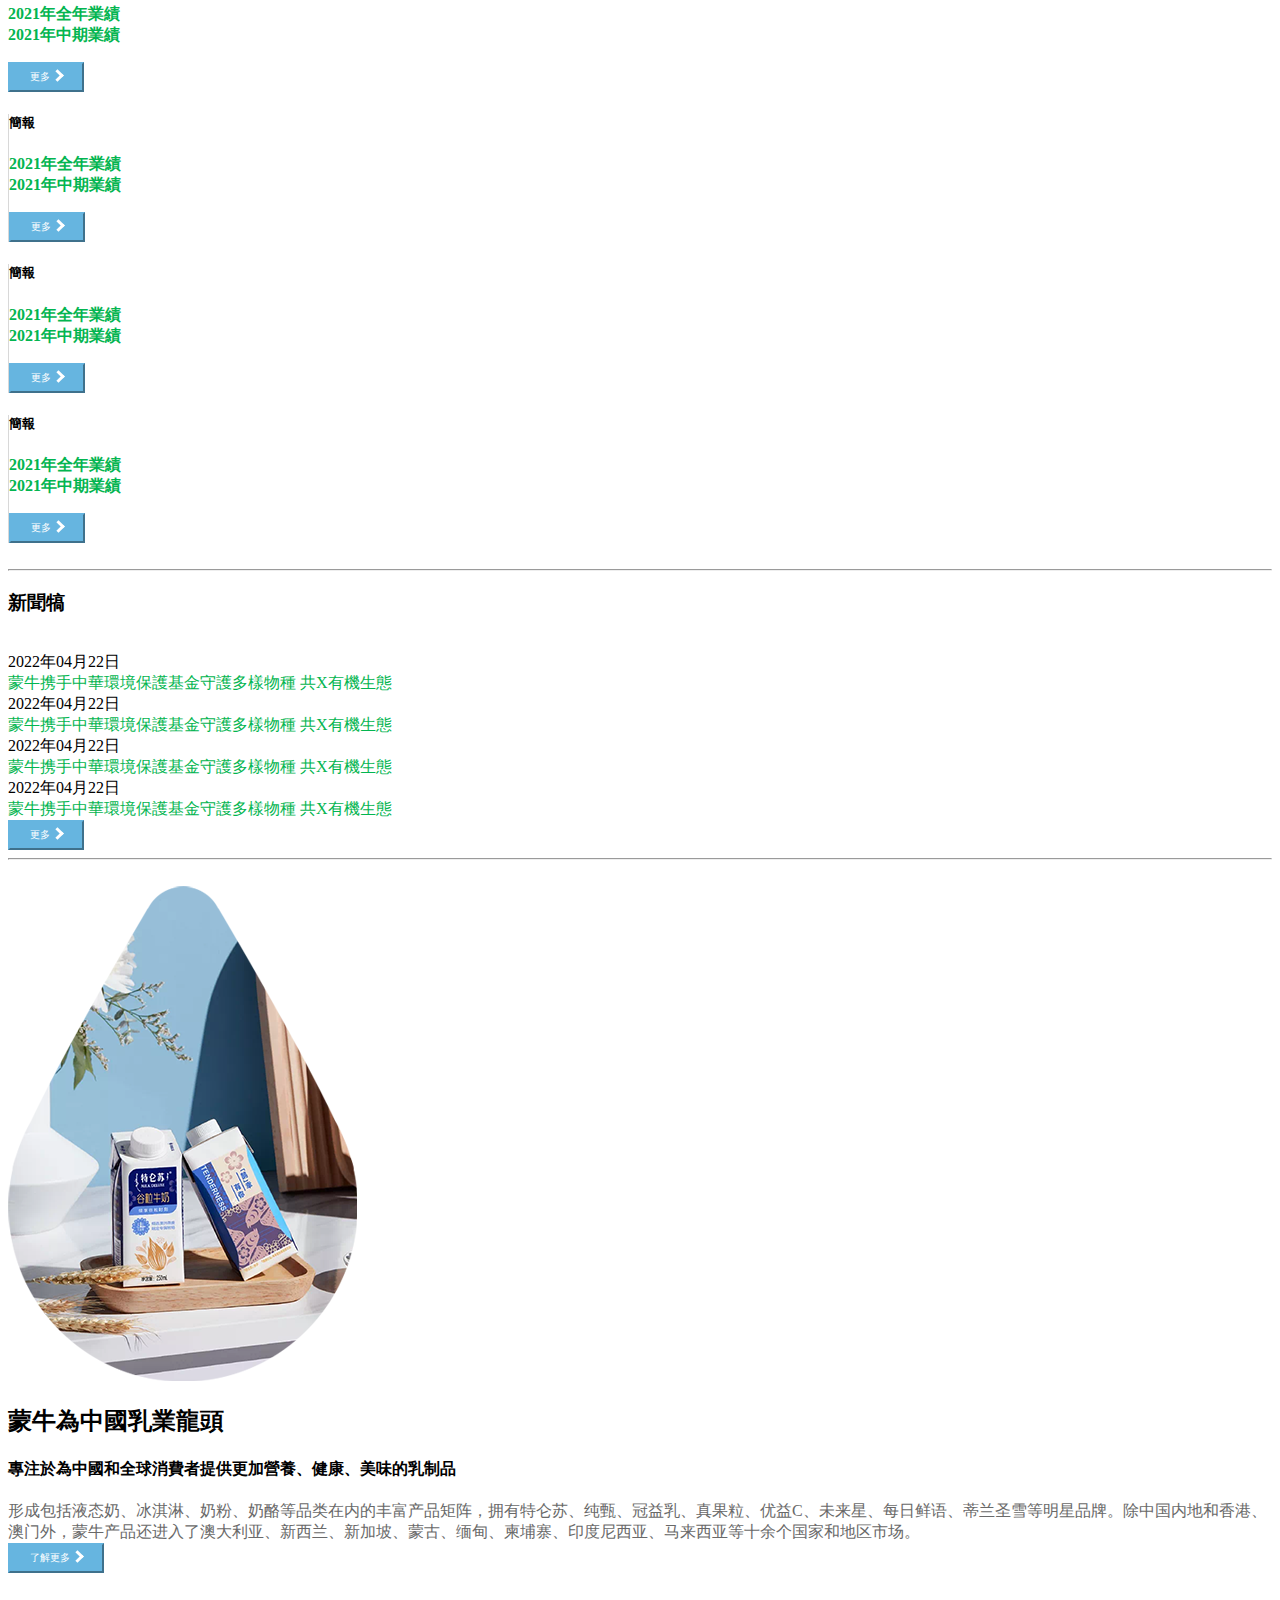
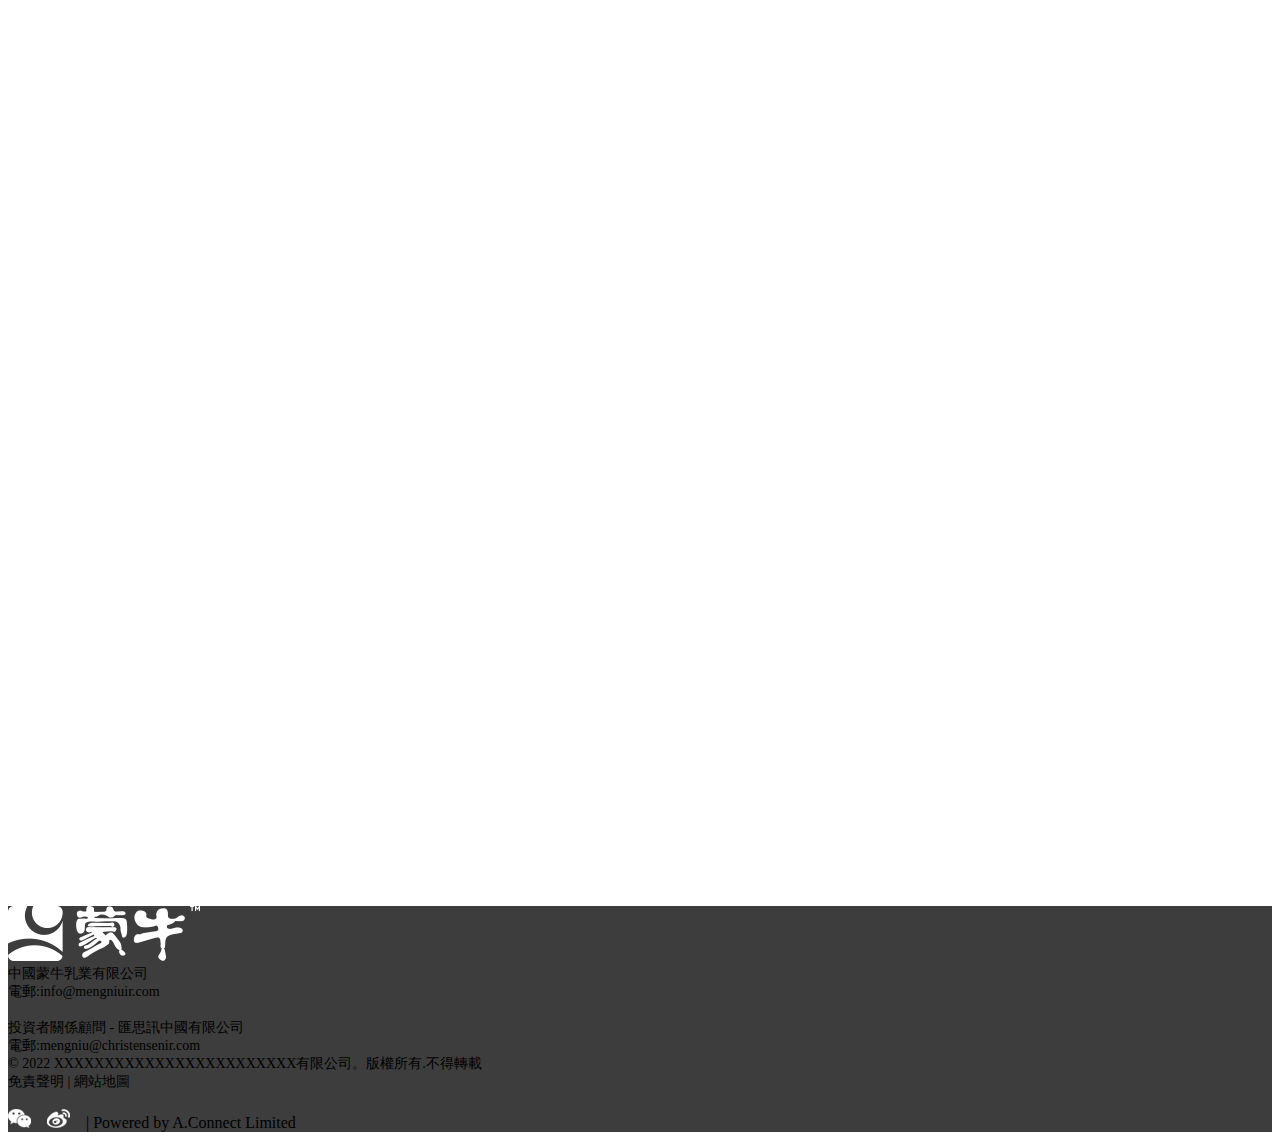
==== commit 23bd204a: "css" ====
--- a/index.html
+++ b/index.html
@@ -117,11 +117,11 @@
     <div class="container pt-5 pb-5">
         <div class="row" >
             <div class="col-12 col-sm-12 col-md-12 col-lg-6 col-xl-5 col-xxl-5">
-                <!--  <div class="video-outer">
+                 <div class="video-outer">
                     <iframe width="400" height="300" src="https://www.youtube.com/embed/wRO-97M4IsQ" title="YouTube video player" frameborder="0" allow="accelerometer; autoplay; clipboard-write; encrypted-media; gyroscope; picture-in-picture" allowfullscreen></iframe>
-                </div>  -->
+                </div>  
                
-                <img src="img/video1.png" alt="">  
+              <!--  <img src="img/video1.png" alt="">   --> 
                
             </div>
             <div class="col-12 col-sm-12 col-md-12 col-lg-6 col-xl-6 col-xxl-6">
--- a/css/style.css
+++ b/css/style.css
@@ -319,7 +319,7 @@
 
 
     #event details{
-        width: 100%;
+        width: 240px;
     }
   }
   @media screen and (max-width:768px){
